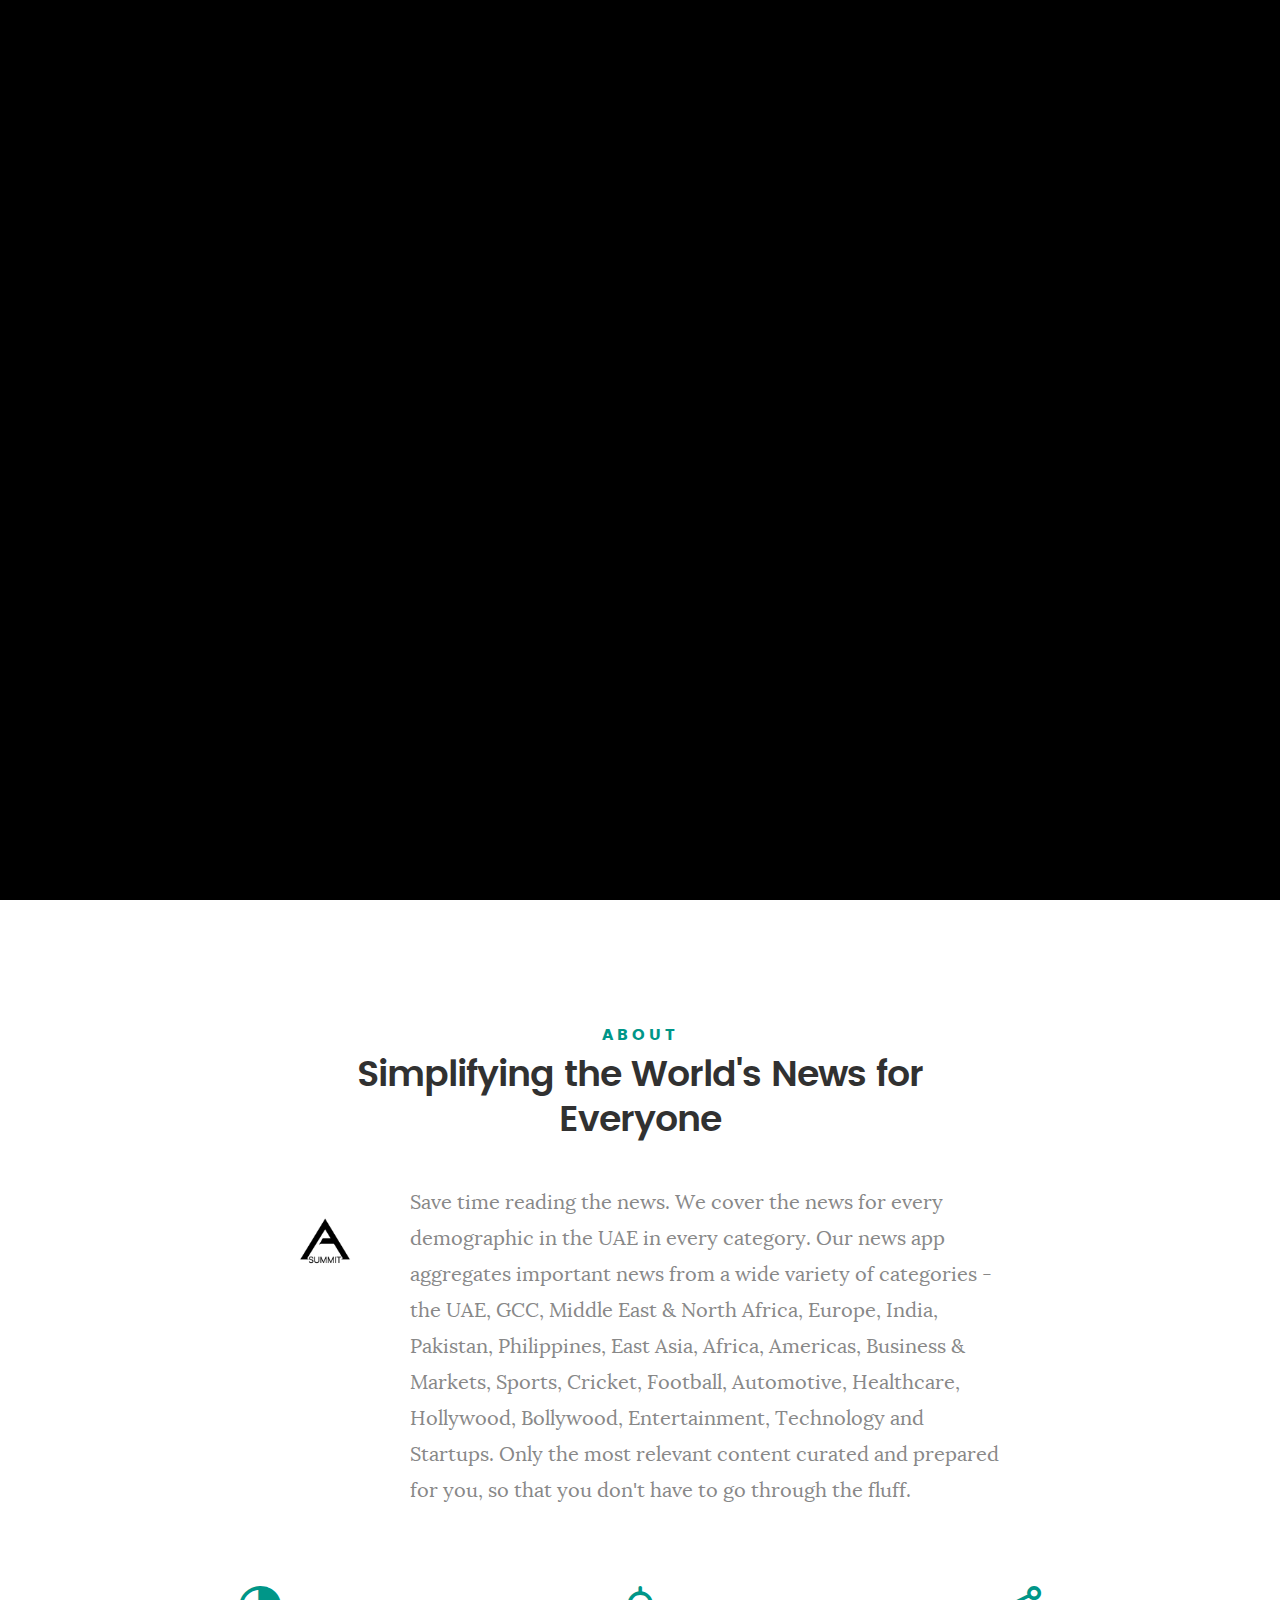
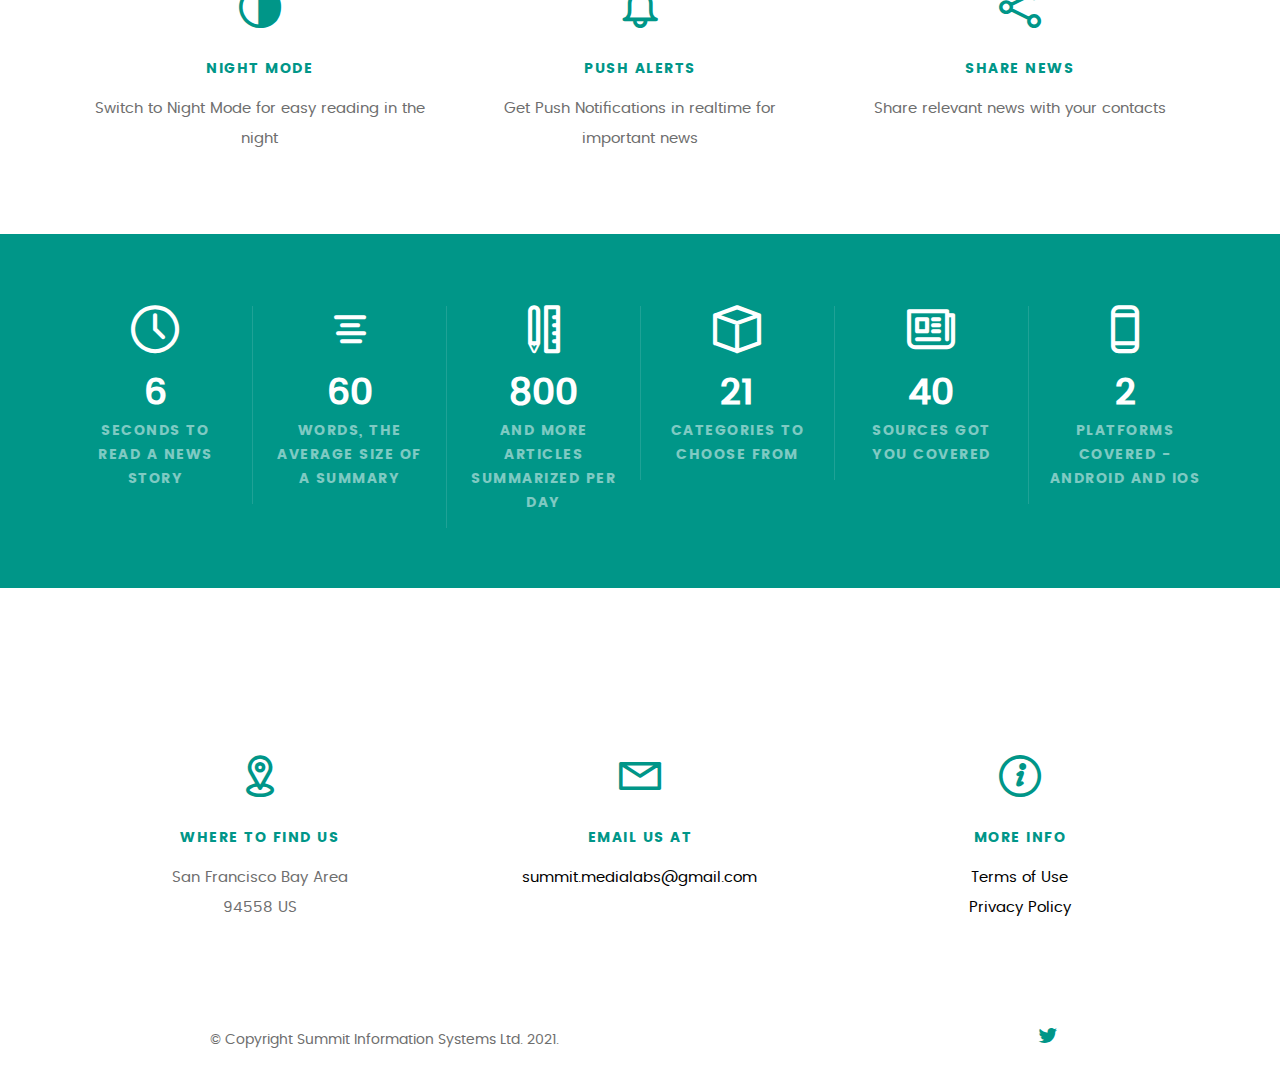
==== index.html @ 09900743 "Update index.html" ====
<!DOCTYPE html>
<!--[if IE 8 ]><html class="no-js oldie ie8" lang="en"> <![endif]-->
<!--[if IE 9 ]><html class="no-js oldie ie9" lang="en"> <![endif]-->
<!--[if (gte IE 9)|!(IE)]><!--><html class="no-js" lang="en"> <!--<![endif]-->
<head>

   <!--- basic page needs
   ================================================== -->
   <meta charset="utf-8">
	<title>Summit | A new way to read the news</title>
	<meta name="description" content="News App | Android and iOS">  
	<meta name="author" content="Summit">

   <!-- mobile specific metas
   ================================================== -->
	<meta name="viewport" content="width=device-width, initial-scale=1, maximum-scale=1">

 	<!-- CSS
   ================================================== -->
   <link rel="stylesheet" href="css/base.css">  
   <link rel="stylesheet" href="css/main.css">
   <link rel="stylesheet" href="css/vendor.css">     

   <!-- script
   ================================================== -->   
	<script src="js/modernizr.js"></script>
	<script src="js/pace.min.js"></script>

   <!-- favicons
	================================================== -->
	<link rel="apple-touch-icon" sizes="180x180" href="favicon_package_v0.16/apple-touch-icon.png">
	<link rel="icon" type="image/png" sizes="32x32" href="favicon_package_v0.16/favicon-32x32.png">
	<link rel="icon" type="image/png" sizes="16x16" href="favicon_package_v0.16/favicon-16x16.png">
	<link rel="manifest" href="favicon_package_v0.16/site.webmanifest">
	<link rel="mask-icon" href="favicon_package_v0.16/safari-pinned-tab.svg" color="#009688">
	<meta name="msapplication-TileColor" content="#ffffff">
	<meta name="theme-color" content="#ffffff">

	<link rel="shortcut icon" type="image/x-icon" href="favicon_package_v0.16/favicon.ico">
	<link rel="stylesheet" href="path/to/font-awesome/css/font-awesome.min.css">	
</head>

<body id="top">

	<!-- header 
   ================================================== -->
   <header>   	
   	<div class="row">

   		<div class="top-bar">
   			<a class="menu-toggle" href="#"><span>Menu</span></a>
		         <a href="index.html"></a>
		      </div>		      

		   	<nav id="main-nav-wrap">
				<ul class="main-navigation">
					<li class="current"><a class="smoothscroll"  href="#intro" title="">Home</a></li>
					<li><a class="smoothscroll"  href="#about" title="">About</a></li>
					<li><a class="smoothscroll"  href="#stats" title="">Stats</a></li>
					<li><a class="smoothscroll"  href="#contact" title="">Contact</a></li>
				</ul>
			</nav>
			
   		</div> <!-- /top-bar -->
   		
   	</div> <!-- /row --> 		
   </header> <!-- /header -->

	<!-- intro section
   ================================================== -->
   <section id="intro">   

   	<div class="intro-overlay"></div>	

   	<div class="intro-content">
   		<div class="row">

   			<div class="col-twelve">

	   			<h5>A NEW WAY TO READ THE NEWS</h5>
	   			<h1>SUMMIT</h1>

	   			<p class="intro-position">
	   				<span>RELEVANT</span>
					   <span>SUCCINT</span>
	   				<span>TRUSTWORTHY</span> 
	   			</p>
				
	<div class="row section-intro">
	   
   	<div class="row services-content">

   		<div id="owl-slider" class="owl-carousel services-list">

	      	<div class="service">	

	      		<span class="icon"><i class="icon-earth"></i></span>            

	            <div class="service-content">	

	            	 <h3>Relevant</h3>

		            <p class="desc">Relevant news articles chosen from 40+ global sources shown to you based on your preferences</p>
	         		
	         	</div> 	         	 

				</div> <!-- /service -->

			   <div class="service">

			   	<span class="icon"><i class="icon-align-center"></i></span>		            

	            <div class="service-content">

	            	<h3>Succint</h3>

		            <p class="desc">800+ articles summarized into 60 words and delivered to you in realtime</p> 

				   </div>

			   </div> <!-- /service -->
			   <div class="service">	

					<span class="icon"><i class="icon-badge"></i></span>                          

	            <div class="service-content">	

	            	<h3>Trustworthy</h3>  

		            <p class="desc">All articles fact-checked for accuracy and content integrity</p>

	            </div>	 
				</div> <!-- /service -->

	      </div> <!-- /services-list -->
   		
   	</div> <!-- /services-content -->
		
		<a class="button stroke smoothscroll" href="#about" title="">learn more</a>

	   	</div>  
   		
   </div>   		 		
   	</div> <!-- /intro-content --> 
	   
   	</div> <!-- /section-intro -->
	   
   </section> <!-- /intro -->
	
   <!-- about section
   ================================================== -->
<section id="about">  

   	<div class="row section-intro">
   		<div class="col-twelve">

   			<h5>About</h5>
   			<h1>Simplifying the World's News for Everyone</h1>

   			<div class="intro-info">
<!-- INSERT PROFILE PICTURE HERE -->
   				<img src="images/applogo.png" alt="Profile Picture">
<!-- INSERT ABOUT DESCRIPTION HERE -->
   				<p class="lead"> Save time reading the news. We cover the news for every demographic in the UAE in every category. Our news app aggregates important news from a wide variety of categories - the UAE, GCC, Middle East & North Africa, Europe, India, Pakistan, Philippines, East Asia, Africa, Americas, Business & Markets, Sports, Cricket, Football, Automotive, Healthcare, Hollywood, Bollywood, Entertainment, Technology and Startups.
				 Only the most relevant content curated and prepared for you, so that you don't have to go through the fluff.
				</p>
   			</div>
   		</div>
   	</div> <!-- /section-intro -->

<!--    	<div class="row button-section">
   		<div class="col-twelve">
   			<a href="#contact" title="Contact Us" class="button stroke smoothscroll">CONTACT US</a>
   			<a href="mailto:summit.medialabs@gmail.com" title="Contact Us" class="button stroke smoothscroll">REACH OUT</a>
   		</div>   		
   	</div> -->
	
	 <div class="row contact-info">
   		
		 <div class="col-four tab-full">
   			<div class="icon">
   				<i class="icon-contrast"></i>
   			</div>
   			<h5>NIGHT MODE</h5>
			<p>Switch to Night Mode for easy reading in the night</p>
   		</div>

   		<div class="col-four tab-full">
   			<div class="icon">
   				<i class="icon-bell"></i>
   			</div>
   			<h5>PUSH ALERTS</h5>
			<p>Get Push Notifications in realtime for important news</p>
   		</div>
	      	<div class="col-four tab-full">
   			<div class="icon">
   				<i class="icon-share"></i>
   			</div>
			
			<h5>SHARE NEWS</h5>
			<p>Share relevant news with your contacts</p>
			
   		</div>
   		
   	</div> <!-- /features-info -->

 </section>

	<!-- stats Section
   ================================================== -->
	<section id="stats" class="count-up">

		<div class="row">
			<div class="col-twelve">

				<div class="block-1-6 block-s-1-3 block-tab-1-2 block-mob-full stats-list">
					
					<div class="bgrid stat">

						<div class="icon-part">
							<i class="icon-clock"></i>
						</div>

						<h3 class="stat-count">
							6
						</h3>

						<h5 class="stat-title">
							Seconds to read a news story
						</h5>

					</div> <!-- /stat -->
					
					<div class="bgrid stat">

						<div class="icon-part">
							<i class="icon-align-center"></i>
						</div>

						<h3 class="stat-count">
							60
						</h3>

						<h5 class="stat-title">
							Words, the average size of a summary
						</h5>

					</div> <!-- /stat -->	

					<div class="bgrid stat">

						<div class="icon-part">
							<i class="icon-pencil-ruler"></i>
						</div>

						<h3 class="stat-count">
							800
						</h3>

						<h5 class="stat-title">
							And more articles summarized per day
						</h5>

					</div> <!-- /stat -->					

					<div class="bgrid stat">

						<div class="icon-part">
							<i class="icon-cube"></i>
						</div>

						<h3 class="stat-count">
							21
						</h3>

						<h5 class="stat-title">
							Categories to choose from
						</h5>

					</div> <!-- /stat -->								

					<div class="bgrid stat">

						<div class="icon-part">
							<i class="icon-newspaper"></i>
						</div>

						<h3 class="stat-count">
							40
						</h3>

						<h5 class="stat-title">
							Sources got you covered
						</h5>

					</div> <!-- /stat -->
					<div class="bgrid stat">

						<div class="icon-part">
							<i class="icon-mobile"></i>
						</div>

						<h3 class="stat-count">
							2
						</h3>

						<h5 class="stat-title">
							Platforms covered - Android and iOS
						</h5>

					</div> <!-- /stat -->

				</div> <!-- /stats-list -->

			</div> <!-- /twelve -->
		</div> <!-- /row -->

	</section> <!-- /stats -->
	
   <!-- contact
   ================================================== -->
   <section id="contact">	
   		
<!-- 	 <div class="services-overlay"></div>	-->
   	<div class="row contact-info">

   		<div class="col-four tab-full">

   			<div class="icon">
   				<i class="icon-pin"></i>
   			</div>

   			<h5>Where to find us</h5>

   			<p>San Francisco Bay Area<br>94558 US</p>

   		</div>

   		<div class="col-four tab-full">
			<a href="mailto: summit.medialabs+contact@gmail.com">
   			<div class="icon">
   				<i class="icon-mail"></i>
   			</div>
   			<h5>Email Us At</h5>
			<p>summit.medialabs@gmail.com</a> </p>
   		</div>
	      	<div class="col-four tab-full">
   			<div class="icon">
   				<i class="icon-info"></i>
   			</div>
			
			<h5>More Info</h5>
			
<!-- 				<li class="list-inline-item"><a href="terms.html">Terms of Use</a></li> -->
<!-- 				<li class="list-inline-item"><a href="privacy.html">Privacy Policy</a></li> -->
			<p>
			<a href="terms.html">Terms of Use</a><br>
 			<a href="privacy.html">Privacy Policy</a>
			</p>
			
   		</div>

<!--    		<div class="col-four tab-full">
   			<div class="icon">
   				<i class="icon-phone"></i>
   			</div>
   			<h5>Call Me At</h5>
   			<p>Phone: (XXX) XXX-XXXX<br>
			   </p>

   		</div> -->
   		
   	</div> <!-- /contact-info -->
		
	</section> <!-- /contact -->


   <!-- footer
   ================================================== -->

   <footer>
		<div class="row">

			<div class="col-six tab-full pull-right social">
				<ul class="footer-social">        
				 <li><a href="https://twitter.com/Summit_ME"><i class="fa fa-twitter"></i></a></li>
			  	</ul>  
		 	</div>

		 <div class="col-six tab-full">
			 <div class="copyright">
				   <span>© Copyright Summit Information Systems Ltd. 2021.</span> 
				   <span><a href="http://www.styleshout.com/"></a></span>	         	
			</div>		                  
		</div>

		<div id="go-top">
				<a class="smoothscroll" title="Back to Top" href="#top"><i class="fa fa-long-arrow-up"></i></a>
		</div>

		 </div> <!-- /row -->     	
  </footer>  

  <div id="preloader"> 
	   <div id="loader"></div>
  </div> 

  <!-- Java Script
  ================================================== --> 
  <script src="js/jquery-2.1.3.min.js"></script>
  <script src="js/plugins.js"></script>
  <script src="js/main.js"></script>

</body>

</html>
---- css/base.css ----
/**
 * =================================================================== 
 *
 *  Kards v1.0 Base Stylesheet
 *  url: styleshout.com
 *  03-01-2016
 *  ------------------------------------------------------------------
 *  TOC:
 *  01. reset
 *  02. basic/base setup styles
 *  03. grid
 *  04. MISC
 *
 * =================================================================== 
 */

/** 
 * ===================================================================
 * 01. reset - normalize.css v3.0.2 | MIT License | git.io/normalize
 *
 * ------------------------------------------------------------------- 
 */
html {
	font-family: sans-serif;
	-ms-text-size-adjust: 100%;
	-webkit-text-size-adjust: 100%;
}

body {
	margin: 0;
}

article,
aside,
details,
figcaption,
figure,
footer,
header,
hgroup,
main,
menu,
nav,
section,
summary {
	display: block;
}

audio,
canvas,
progress,
video {
	display: inline-block;
	vertical-align: baseline;
}

audio:not([controls]) {
	display: none;
	height: 0;
}

[hidden],
template {
	display: none;
}

a {
	background: transparent;
}

a:active,
a:hover {
	outline: 0;
}

abbr[title] {
	border-bottom: 1px dotted;
}

b,
strong {
	font-weight: bold;
}

dfn {
	font-style: italic;
}

h1 {
	font-size: 2em;
	margin: 0.67em 0;
}

mark {
	background: #ff0;
	color: #000;
}

small {
	font-size: 80%;
}

sub,
sup {
	font-size: 75%;
	line-height: 0;
	position: relative;
	vertical-align: baseline;
}

sup {
	top: -0.5em;
}

sub {
	bottom: -0.25em;
}

img {
	border: 0;
}

svg:not(:root) {
	overflow: hidden;
}

figure {
	margin: 1em 40px;
}

hr {
	-moz-box-sizing: content-box;
	box-sizing: content-box;
	height: 0;
}

pre {
	overflow: auto;
}

code,
kbd,
pre,
samp {
	font-family: monospace, monospace;
	font-size: 1em;
}

button,
input,
optgroup,
select,
textarea {
	color: inherit;
	font: inherit;
	margin: 0;
}

button {
	overflow: visible;
}

button,
select {
	text-transform: none;
}

button,
html input[type="button"],
input[type="reset"],
input[type="submit"] {
	-webkit-appearance: button;
	cursor: pointer;
}

button[disabled],
html input[disabled] {
	cursor: default;
}

button::-moz-focus-inner,
input::-moz-focus-inner {
	border: 0;
	padding: 0;
}

input {
	line-height: normal;
}

input[type="checkbox"],
input[type="radio"] {
	box-sizing: border-box;
	padding: 0;
}

input[type="number"]::-webkit-inner-spin-button,
input[type="number"]::-webkit-outer-spin-button {
	height: auto;
}

input[type="search"] {
	-webkit-appearance: textfield;
	-moz-box-sizing: content-box;
	-webkit-box-sizing: content-box;
	box-sizing: content-box;
}

input[type="search"]::-webkit-search-cancel-button,
input[type="search"]::-webkit-search-decoration {
	-webkit-appearance: none;
}

fieldset {
	border: 1px solid #c0c0c0;
	margin: 0 2px;
	padding: 0.35em 0.625em 0.75em;
}

legend {
	border: 0;
	padding: 0;
}

textarea {
	overflow: auto;
}

optgroup {
	font-weight: bold;
}

table {
	border-collapse: collapse;
	border-spacing: 0;
}

td,
th {
	padding: 0;
}

/** 
 * ===================================================================
 * 02. basic/base setup styles - (_basic.scss)
 *
 * ------------------------------------------------------------------- 
 */
html {
	font-size: 62.5%;
	box-sizing: border-box;
}

*,
*::before,
*::after {
	box-sizing: inherit;
}

body {
	font-weight: normal;
	line-height: 1;
	text-rendering: optimizeLegibility;
	word-wrap: break-word;
	-webkit-overflow-scrolling: touch;
	-webkit-text-size-adjust: none;
}

body,
input,
button {
	-moz-osx-font-smoothing: grayscale;
	-webkit-font-smoothing: antialiased;
}

/**
 * Media - (_basic.scss)
 * ------------------------------------------------------------------- 
 */
img,
video {
	max-width: 100%;
	height: auto;
}

/**
 * Typography resets - (_basic.scss)
 * ------------------------------------------------------------------- 
 */
div,
dl,
dt,
dd,
ul,
ol,
li,
h1,
h2,
h3,
h4,
h5,
h6,
pre,
form,
p,
blockquote,
th,
td {
	margin: 0;
	padding: 0;
}

h1,
h2,
h3,
h4,
h5,
h6 {
	-webkit-font-variant-ligatures: common-ligatures;
	-moz-font-variant-ligatures: common-ligatures;
	font-variant-ligatures: common-ligatures;
	text-rendering: optimizeLegibility;
}

em,
i {
	font-style: italic;
	line-height: inherit;
}

strong,
b {
	font-weight: bold;
	line-height: inherit;
}

small {
	font-size: 60%;
	line-height: inherit;
}

ol,
ul {
	list-style: none;
}

li {
	display: block;
}

/**
 * links - (_basic.scss)
 * ------------------------------------------------------------------- 
 */
a {
	text-decoration: none;
	line-height: inherit;
}

a img {
	border: none;
}

/**
 * inputs - (_basic.scss)
 * ------------------------------------------------------------------- 
 */
fieldset {
	margin: 0;
	padding: 0;
}

input[type="email"],
input[type="number"],
input[type="search"],
input[type="text"],
input[type="tel"],
input[type="url"],
input[type="password"],
textarea {
	-webkit-appearance: none;
	-moz-appearance: none;
	-ms-appearance: none;
	-o-appearance: none;
	appearance: none;
}

/** 
 * ===================================================================
 * 03. grid - (_grid.scss)
 *
 * ------------------------------------------------------------------- 
 */
.row {
	width: 94%;
	max-width: 1140px;
	margin: 0 auto;
}

.row:before,
.row:after {
	content: "";
	display: table;
}

.row:after {
	clear: both;
}

.row .row {
	width: auto;
	max-width: none;
	margin-left: -20px;
	margin-right: -20px;
}

[class*="col-"],
.bgrid {
	float: left;
}

[class*="col-"] + [class*="col-"].end {
	float: right;
}

[class*="col-"] {
	padding: 0 20px;
}

.col-one {
	width: 8.33333%;
}

.col-two,
.col-1-6 {
	width: 16.66667%;
}

.col-three,
.col-1-4 {
	width: 25%;
}

.col-four,
.col-1-3 {
	width: 33.33333%;
}

.col-five {
	width: 41.66667%;
}

.col-six,
.col-1-2 {
	width: 50%;
}

.col-seven {
	width: 58.33333%;
}

.col-eight,
.col-2-3 {
	width: 66.66667%;
}

.col-nine,
.col-3-4 {
	width: 75%;
}

.col-ten,
.col-5-6 {
	width: 83.33333%;
}

.col-eleven {
	width: 91.66667%;
}

.col-twelve,
.col-full {
	width: 100%;
}

/**
 * small screens - (_grid.scss)
 * --------------------------------------------------------------- 
 */
@media screen and (max-width:1024px) {
	.row .row {
		margin-left: -18px;
		margin-right: -18px;
	}

	[class*="col-"] {
		padding: 0 18px;
	}

}

/**
 * tablets - (_grid.scss)
 * --------------------------------------------------------------- 
 */
@media screen and (max-width:768px) {
	.row {
		width: auto;
		padding-left: 30px;
		padding-right: 30px;
	}

	.row .row {
		padding-left: 0;
		padding-right: 0;
		margin-left: -15px;
		margin-right: -15px;
	}

	[class*="col-"] {
		padding: 0 15px;
	}

	.tab-1-4 {
		width: 25%;
	}

	.tab-1-3 {
		width: 33.33333%;
	}

	.tab-1-2 {
		width: 50%;
	}

	.tab-2-3 {
		width: 66.66667%;
	}

	.tab-3-4 {
		width: 75%;
	}

	.tab-full {
		width: 100%;
	}

}

/**
 * large mobile devices - (_grid.scss)
 * --------------------------------------------------------------- 
 */
@media screen and (max-width:600px) {
	.row {
		padding-left: 25px;
		padding-right: 25px;
	}

	.row .row {
		margin-left: -10px;
		margin-right: -10px;
	}

	[class*="col-"] {
		padding: 0 10px;
	}

	.mob-1-4 {
		width: 25%;
	}

	.mob-1-2 {
		width: 50%;
	}

	.mob-3-4 {
		width: 75%;
	}

	.mob-full {
		width: 100%;
	}

}

/**
 * small mobile devices - (_grid.scss)
 * --------------------------------------------------------------- 
 */
@media screen and (max-width:400px) {
	.row .row {
		padding-left: 0;
		padding-right: 0;
		margin-left: 0;
		margin-right: 0;
	}

	[class*="col-"] {
		width: 100% !important;
		float: none !important;
		clear: both !important;
		margin-left: 0;
		margin-right: 0;
		padding: 0;
	}

	[class*="col-"] + [class*="col-"].end {
		float: none;
	}

}

/** 
 * ===================================================================
 * block grids - (_grid.scss)
 *
 * ------------------------------------------------------------------- 
 */
[class*="block-"]:before,
[class*="block-"]:after {
	content: "";
	display: table;
}

[class*="block-"]:after {
	clear: both;
}

.block-1-6 .bgrid {
	width: 16.66667%;
}

.block-1-4 .bgrid {
	width: 25%;
}

.block-1-3 .bgrid {
	width: 33.33333%;
}

.block-1-2 .bgrid {
	width: 50%;
}

/**
 * Clearing for block grid columns. Allow columns with 
 * different heights to align properly.
 */
.block-1-6 .bgrid:nth-child(6n+1),
.block-1-4 .bgrid:nth-child(4n+1),
.block-1-3 .bgrid:nth-child(3n+1),
.block-1-2 .bgrid:nth-child(2n+1) {
	clear: both;
}

/**
 * small screens - (_grid.scss)
 * --------------------------------------------------------------- 
 */
@media screen and (max-width:1024px) {
	.block-s-1-6 .bgrid {
		width: 16.66667%;
	}

	.block-s-1-4 .bgrid {
		width: 25%;
	}

	.block-s-1-3 .bgrid {
		width: 33.33333%;
	}

	.block-s-1-2 .bgrid {
		width: 50%;
	}

	.block-s-full .bgrid {
		width: 100%;
		clear: both;
	}

	[class*="block-s-"] .bgrid:nth-child(n) {
		clear: none;
	}

	.block-s-1-6 .bgrid:nth-child(6n+1),
	.block-s-1-4 .bgrid:nth-child(4n+1),
	.block-s-1-3 .bgrid:nth-child(3n+1),
	.block-s-1-2 .bgrid:nth-child(2n+1) {
		clear: both;
	}

}

/**
 * tablets - (_grid.scss)
 * --------------------------------------------------------------- 
 */
@media screen and (max-width:768px) {
	.block-tab-1-6 .bgrid {
		width: 16.66667%;
	}

	.block-tab-1-4 .bgrid {
		width: 25%;
	}

	.block-tab-1-3 .bgrid {
		width: 33.33333%;
	}

	.block-tab-1-2 .bgrid {
		width: 50%;
	}

	.block-tab-full .bgrid {
		width: 100%;
		clear: both;
	}

	[class*="block-tab-"] .bgrid:nth-child(n) {
		clear: none;
	}

	.block-tab-1-6 .bgrid:nth-child(6n+1),
	.block-tab-1-4 .bgrid:nth-child(4n+1),
	.block-tab-1-3 .bgrid:nth-child(3n+1),
	.block-tab-1-2 .bgrid:nth-child(2n+1) {
		clear: both;
	}

}

/**
 * large mobile devices - (_grid.scss)
 * --------------------------------------------------------------- 
 */
@media screen and (max-width:600px) {
	.block-mob-1-6 .bgrid {
		width: 16.66667%;
	}

	.block-mob-1-4 .bgrid {
		width: 25%;
	}

	.block-mob-1-3 .bgrid {
		width: 33.33333%;
	}

	.block-mob-1-2 .bgrid {
		width: 50%;
	}

	.block-mob-full .bgrid {
		width: 100%;
		clear: both;
	}

	[class*="block-mob-"] .bgrid:nth-child(n) {
		clear: none;
	}

	.block-mob-1-6 .bgrid:nth-child(6n+1),
	.block-mob-1-4 .bgrid:nth-child(4n+1),
	.block-mob-1-3 .bgrid:nth-child(3n+1),
	.block-mob-1-2 .bgrid:nth-child(2n+1) {
		clear: both;
	}

}

/**
 * stack on small mobile devices - (_grid.scss)
 * --------------------------------------------------------------- 
 */
@media screen and (max-width:400px) {
	.stack .bgrid {
		width: 100% !important;
		float: none !important;
		clear: both !important;
		margin-left: 0;
		margin-right: 0;
	}

}

/** 
 * ===================================================================
 * 04. MISC  - (_grid.scss)
 *
 * ------------------------------------------------------------------- 
 */

/**
 * Clearing - (http://nicolasgallagher.com/micro-clearfix-hack/
 */
.group:before,
.group:after {
	content: "";
	display: table;
}

.group:after {
	clear: both;
}

/**
 * Misc Helper Styles 
 */
.hide {
	display: none;
}

.invisible {
	visibility: hidden;
}

.antialiased {
	-webkit-font-smoothing: antialiased;
	-moz-osx-font-smoothing: grayscale;
}

.remove-bottom {
	margin-bottom: 0;
}

.half-bottom {
	margin-bottom: 1.5rem !important;
}

.add-bottom {
	margin-bottom: 3rem !important;
}

.no-border {
	border: none;
}

.full-width {
	width: 100%;
}

.text-center {
	text-align: center;
}

.text-left {
	text-align: left;
}

.text-right {
	text-align: right;
}

.pull-left {
	float: left;
}

.pull-right {
	float: right;
}

.align-center {
	margin-left: auto;
	margin-right: auto;
	text-align: center;
}

/*# sourceMappingURL=base.css.map */
---- css/main.css ----
/**
 * =================================================================== 
 *
 *  Kards v1.0 Main Stylesheet
 *  url: styleshout.com
 *  03-01-2016
 *  ------------------------------------------------------------------
 *  TOC:
 *  01. webfonts and iconfonts
 *  02. base style overrides
 *  03. typography & general theme styles
 *  04. preloader
 *  05. forms
 *  06. buttons 
 *  07. other components
 *  08. common styles
 *  09. header styles
 *  10. intro
 *  11. about
 *  12. resume
 *  13. portfolio
 *  14. call-to-action section
 *  15. services
 *  16. stats
 *  17. contact
 *  18. footer
 *
 * =================================================================== 
 */


/** 
 * ===================================================================
 * 01. webfonts and iconfonts - (_document-setup.scss)
 *
 * ------------------------------------------------------------------- 
 */
@import url("fonts.css");
@import url("font-awesome/css/font-awesome.min.css");
@import url("micons/micons.css");


/** 
 * ===================================================================
 * 02. base style overrides - (_document-setup.scss)
 *
 * ------------------------------------------------------------------- 
 */
html {
	font-size: 10px;
}

@media only screen and (max-width:1024px) {
	html {
		font-size: 9.411764705882353px;
	}
}
@media only screen and (max-width:768px) {
	html {
		font-size: 10px;
	}
}
@media only screen and (max-width:400px) {
	html {
		font-size: 9.411764705882353px;
	}
}

html, body {
	height: 100%;
}
body {
	background: #FFFFFF;
	font-family: "lora-regular", serif;
	font-size: 1.7rem;
	line-height: 3rem;
	color: #6e6e6e;
}

/**
 * links - (_document-setup.scss)
 * -------------------------------------------------------------------
 */
a, a:visited {
	color: #000000;
	-moz-transition: all 0.3s ease-in-out;
	-o-transition: all 0.3s ease-in-out;
	-webkit-transition: all 0.3s ease-in-out;
	-ms-transition: all 0.3s ease-in-out;
	transition: all 0.3s ease-in-out;
}
a:hover, a:focus, a:active {
	color: #009688;
	outline: 0;
}

/** 
 * ===================================================================
 * 03. typography & general theme styles - (_document-setup.scss)
 *
 * ------------------------------------------------------------------- 
 */
h1, h2, h3, h4, h5, h6, .h01, .h02, .h03, .h04, .h05, .h06 {
	font-family: "poppins-semibold", sans-serif;
	color: #313131;
	font-style: normal;
	text-rendering: optimizeLegibility;
	margin-bottom: 2.1rem;
}
h3, .h03, h4, .h04 {
	margin-bottom: 1.8rem;
}
h5, .h05, h6, .h06 {
	font-family: "poppins-bold";
	margin-bottom: 1.2rem;
}
h1, .h01 {
	font-size: 3.1rem;
	line-height: 1.355;
	letter-spacing: -.1rem;
}
@media only screen and (max-width:600px) {
	h1, .h01 {
		font-size: 2.6rem;
		letter-spacing: -.07rem;
	}
}
h2, .h02 {
	font-size: 2.4rem;
	line-height: 1.25;
}
h3, .h03 {
	font-size: 2rem;
	line-height: 1.5;
}
h4, .h04 {
	font-size: 1.7rem;
	line-height: 1.765;
}
h5, .h05 {
	font-size: 1.4rem;
	line-height: 1.714;
	text-transform: uppercase;
	letter-spacing: .15rem;
}
h6, .h06 {
	font-size: 1.3rem;
	line-height: 1.846;
	text-transform: uppercase;
	letter-spacing: .15rem;
}
p img {
	margin: 0;
}
p.lead {
	font-family: "lora-regular", serif;
	font-size: 2rem;
	line-height: 1.8;
	color: #888888;
}
@media only screen and (max-width:768px) {
	p.lead {
		font-size: 1.7rem;
	}
}
em, i, strong, b {
	font-size: 1.7rem;
	line-height: 3rem;
	font-style: normal;
	font-weight: normal;
}
em, i {
	font-family: "lora-italic", serif;
}
strong, b {
	font-family: "lora-bold", serif;
}
small {
	font-size: 1.2rem;
	line-height: inherit;
}
blockquote {
	margin: 3rem 0;
	padding-left: 4rem;
	position: relative;
}
blockquote:before {
	content: "\201C";
	font-size: 8rem;
	line-height: 0px;
	margin: 0;
	color: #313131;
	font-family: arial, sans-serif;
	position: absolute;
	top: 3rem;
	left: 0;
}
blockquote p {
	font-family: georgia, serif;
	font-style: italic;
	padding: 0;
	font-size: 1.9rem;
	line-height: 1.737;
}
blockquote cite {
	display: block;
	font-size: 1.3rem;
	font-style: normal;
	line-height: 1.616;
}
blockquote cite:before {
	content: "\2014 \0020";
}
blockquote cite a, blockquote cite a:visited {
	color: #888888;
	border: none;
}
abbr {
	font-family: "poppins-bold", serif;
	font-variant: small-caps;
	text-transform: lowercase;
	letter-spacing: .05rem;
	color: #888888;
}
var, kbd, samp, code, pre {
	font-family: Consolas, "Andale Mono", Courier, "Courier New", monospace;
}
pre {
	padding: 2.4rem 3rem 3rem;
	background: #F1F1F1;
}
code {
	font-size: 1.4rem;
	margin: 0 .2rem;
	padding: .3rem .6rem;
	white-space: nowrap;
	background: #F1F1F1;
	border: 1px solid #E1E1E1;
	border-radius: 3px;
}
pre > code {
	display: block;
	white-space: pre;
	line-height: 2;
	padding: 0;
	margin: 0;
}
pre.prettyprint > code {
	border: none;
}
del {
	text-decoration: line-through;
}
abbr[title], dfn[title] {
	border-bottom: 1px dotted;
	cursor: help;
}
mark {
	background: #FFF49B;
	color: #000;
}
hr {
	border: solid #d2d2d2;
	border-width: 1px 0 0;
	clear: both;
	margin: 2.4rem 0 1.5rem;
	height: 0;
}

/**
 * Lists - (_document-setup.scss)  
 * -------------------------------------------------------------------
 */
ol {
	list-style: decimal;
}
ul {
	list-style: disc;
}
li {
	display: list-item;
}
ol, ul {
	margin-left: 1.7rem;
}
ul li {
	padding-left: .4rem;
}
ul ul, ul ol, ol ol, ol ul {
	margin: .6rem 0 .6rem 1.7rem;
}
ul.disc li {
	display: list-item;
	list-style: none;
	padding: 0 0 0 .8rem;
	position: relative;
}
ul.disc li::before {
	content: "";
	display: inline-block;
	width: 8px;
	height: 8px;
	border-radius: 50%;
	background: #009688;
	position: absolute;
	left: -17px;
	top: 11px;
	vertical-align: middle;
}
dt {
	margin: 0;
	color: #009688;
}
dd {
	margin: 0 0 0 2rem;
}

/**
 * tables - (_document-setup.scss)  
 * -------------------------------------------------------------------
 */
table {
	border-width: 0;
	width: 100%;
	max-width: 100%;
	font-family: "lora-regular", sans-serif;
}
th, td {
	padding: 1.5rem 3rem;
	text-align: left;
	border-bottom: 1px solid #E8E8E8;
}
th {
	color: #313131;
	font-family: "poppins-bold", sans-serif;
}
td {
	line-height: 1.5;
}
th:first-child, td:first-child {
	padding-left: 0;
}
th:last-child, td:last-child {
	padding-right: 0;
}
.table-responsive {
	overflow-x: auto;
	-webkit-overflow-scrolling: touch;
}

/**
 * Spacing - (_document-setup.scss)  
 * -------------------------------------------------------------------
 */
button, .button {
	margin-bottom: 1.2;
}
fieldset {
	margin-bottom: 1.5rem;
}
input,
textarea,
select,
pre,
blockquote,
figure,
table,
p,
ul,
ol,
dl,
form,
.fluid-video-wrapper,
.ss-custom-select {
	margin-bottom: 3rem;
}

/**
 * floated image - (_document-setup.scss)  
 * -------------------------------------------------------------------
 */
img.pull-right {
	margin: .9rem 0 0 2.4rem;
}
img.pull-left {
	margin: .9rem 2.4rem 0 0;
}

/**
 * block grid paddings - (_document-setup.scss) 
 * -------------------------------------------------------------------
 */
.bgrid {
	padding: 0 20px;
}
@media only screen and (max-width:1024px) {
	.bgrid {
		padding: 0 18px;
	}
}
@media only screen and (max-width:768px) {
	.bgrid {
		padding: 0 15px;
	}
}
@media only screen and (max-width:600px) {
	.bgrid {
		padding: 0 10px;
	}
}
@media only screen and (max-width:400px) {
	.bgrid {
		padding: 0;
	}
}

/**
 * pace.js styles - minimal  - (_document-setup.scss)
 * -------------------------------------------------------------------
 */
.pace {
	-webkit-pointer-events: none;
	pointer-events: none;
	-webkit-user-select: none;
	-moz-user-select: none;
	user-select: none;
}
.pace-inactive {
	display: none;
}
.pace .pace-progress {
	background: #009688;
	position: fixed;
	z-index: 900;
	top: 0;
	right: 100%;
	width: 100%;
	height: 6px;
}

/** 
 * ===================================================================
 * 04. preloader - (_preloader-1.scss)
 *
 * ------------------------------------------------------------------- 
 */
#preloader {
	position: fixed;
	top: 0;
	left: 0;
	right: 0;
	bottom: 0;
	background: #000000;
	z-index: 800;
	height: 100%;
	width: 100%;
}
.no-js #preloader, .oldie #preloader {
	display: none;
}
#loader {
	position: absolute;
	left: 50%;
	top: 50%;
	width: 60px;
	height: 60px;
	margin: -30px 0 0 -30px;
	padding: 0;
}
#loader:before {
	content: "";
	border-top: 11px solid rgba(255, 255, 255, 0.1);
	border-right: 11px solid rgba(255, 255, 255, 0.1);
	border-bottom: 11px solid rgba(255, 255, 255, 0.1);
	border-left: 11px solid #009688;
	-webkit-animation: load 1.1s infinite linear;
	animation: load 1.1s infinite linear;
	display: block;
	border-radius: 50%;
	width: 60px;
	height: 60px;
}
@-webkit-keyframes load {
	0% {
		-webkit-transform: rotate(0deg);
		transform: rotate(0deg);
	}
	100% {
		-webkit-transform: rotate(360deg);
		transform: rotate(360deg);
	}
}
@keyframes load {
	0% {
		-webkit-transform: rotate(0deg);
		transform: rotate(0deg);
	}
	100% {
		-webkit-transform: rotate(360deg);
		transform: rotate(360deg);
	}
}

/** 
 * ===================================================================
 * 05. forms - (_forms.scss)
 *
 * ------------------------------------------------------------------- 
 */
fieldset {
	border: none;
}
input[type="email"],
input[type="number"],
input[type="search"],
input[type="text"],
input[type="tel"],
input[type="url"],
input[type="password"],
textarea,
select {
	display: block;
	height: 6rem;
	padding: 1.5rem 0;
	border: 0;
	outline: none;
	vertical-align: middle;
	color: #313131;
	font-family: "poppins-regular", sans-serif;
	font-size: 1.5rem;
	line-height: 3rem;
	max-width: 100%;
	background: transparent;
	border-bottom: 1px solid rgba(0, 0, 0, 0.3);
	-moz-transition: all 0.3s ease-in-out;
	-o-transition: all 0.3s ease-in-out;
	-webkit-transition: all 0.3s ease-in-out;
	-ms-transition: all 0.3s ease-in-out;
	transition: all 0.3s ease-in-out;
}
.ss-custom-select {
	position: relative;
	padding: 0;
}
.ss-custom-select select {
	-webkit-appearance: none;
	-moz-appearance: none;
	-ms-appearance: none;
	-o-appearance: none;
	appearance: none;
	text-indent: 0.01px;
	text-overflow: '';
	margin: 0;
	line-height: 3rem;
	vertical-align: middle;
}
.ss-custom-select select option {
	padding-left: 2rem;
	padding-right: 2rem;
}
.ss-custom-select select::-ms-expand {
	display: none;
}
.ss-custom-select::after {
	content: '\f0d7';
	font-family: 'FontAwesome';
	position: absolute;
	top: 50%;
	right: 1.5rem;
	margin-top: -10px;
	bottom: auto;
	width: 20px;
	height: 20px;
	line-height: 20px;
	font-size: 18px;
	text-align: center;
	pointer-events: none;
	color: #252525;
}

/* IE9 and below */
.oldie .ss-custom-select::after {
	display: none;
}
textarea {
	min-height: 25rem;
}
input[type="email"]:focus,
input[type="number"]:focus,
input[type="search"]:focus,
input[type="text"]:focus,
input[type="tel"]:focus,
input[type="url"]:focus,
input[type="password"]:focus,
textarea:focus,
select:focus {
	color: #009688;
	border-bottom: 1px solid #009688;
}
label, legend {
	font-family: "poppins-bold", sans-serif;
	font-size: 1.4rem;
	margin-bottom: .6rem;
	color: #3b3b3b;
	display: block;
}
input[type="checkbox"], input[type="radio"] {
	display: inline;
}
label > .label-text {
	display: inline-block;
	margin-left: 1rem;
	font-family: "poppins-regular", sans-serif;
	line-height: inherit;
}
label > input[type="checkbox"], label > input[type="radio"] {
	margin: 0;
	position: relative;
	top: .15rem;
}

/**
 * Style Placeholder Text  
 * -
 */
::-webkit-input-placeholder {
	color: #a1a1a1;
}
:-moz-placeholder {
	color: #a1a1a1;  /* Firefox 18- */
}
::-moz-placeholder {
	color: #a1a1a1;  /* Firefox 19+ */
}
:-ms-input-placeholder {
	color: #a1a1a1;
}
.placeholder {
	color: #a1a1a1 !important;
}

/** 
 * ===================================================================
 * 06. buttons - (_button-essentials.scss)
 *
 * ------------------------------------------------------------------- 
 */
.button,
a.button,
button,
input[type="submit"],
input[type="reset"],
input[type="button"] {
	display: inline-block;
	font-family: "poppins-bold", sans-serif;
	font-size: 1.4rem;
	text-transform: uppercase;
	letter-spacing: .3rem;
	height: 5.4rem;
	line-height: 5.4rem;
	padding: 0 3rem;
	margin: 0 .3rem 1.2rem 0;
	background: #d8d8d8;
	color: #313131;
	text-decoration: none;
	cursor: pointer;
	text-align: center;
	white-space: nowrap;
	border: none;
	-moz-transition: all 0.3s ease-in-out;
	-o-transition: all 0.3s ease-in-out;
	-webkit-transition: all 0.3s ease-in-out;
	-ms-transition: all 0.3s ease-in-out;
	transition: all 0.3s ease-in-out;
}
.button:hover,
a.button:hover,
button:hover,
input[type="submit"]:hover,
input[type="reset"]:hover,
input[type="button"]:hover,
.button:focus,
button:focus,
input[type="submit"]:focus,
input[type="reset"]:focus,
input[type="button"]:focus {
	background: #bebebe;
	color: #FFFFFF;
	outline: 0;
}
.button.button-primary,
a.button.button-primary,
button.button-primary,
input[type="submit"].button-primary,
input[type="reset"].button-primary,
input[type="button"].button-primary {
	background: #313131;
	color: #FFFFFF;
}
.button.button-primary:hover,
a.button.button-primary:hover,
button.button-primary:hover,
input[type="submit"].button-primary:hover,
input[type="reset"].button-primary:hover,
input[type="button"].button-primary:hover,
.button.button-primary:focus,
button.button-primary:focus,
input[type="submit"].button-primary:focus,
input[type="reset"].button-primary:focus,
input[type="button"].button-primary:focus {
	background: #1f1f1f;
}
button.full-width, .button.full-width {
	width: 100%;
	margin-right: 0;
}
button.medium, .button.medium {
	height: 5.7rem !important;
	line-height: 5.7rem !important;
	padding: 0 1.8rem !important;
}
button.large, .button.large {
	height: 6rem !important;
	line-height: 6rem !important;
	padding: 0rem 3rem !important;
}
button.stroke, .button.stroke {
	background: transparent !important;
	border: 3px solid #313131;
	line-height: 4.8rem;
}
button.stroke.medium, .button.stroke.medium {
	line-height: 5.1rem !important;
}
button.stroke.large, .button.stroke.large {
	line-height: 5.4rem !important;
}
button.stroke:hover, .button.stroke:hover {
	border: 3px solid #009688;
	color: #009688;
}
button::-moz-focus-inner, input::-moz-focus-inner {
	border: 0;
	padding: 0;
}


/** 
 * ===================================================================
 * 07. other components - (_others.scss)
 *
 * ------------------------------------------------------------------- 
 */

/**
 * alert box - (_alert-box.scss)
 * -------------------------------------------------------------------
 */
.alert-box {
	padding: 2.1rem 4rem 2.1rem 3rem;
	position: relative;
	margin-bottom: 3rem;
	border-radius: 3px;
	font-family: "poppins-regular", sans-serif;
	font-size: 1.5rem;
}
.alert-box .close {
	position: absolute;
	right: 1.8rem;
	top: 1.8rem;
	cursor: pointer;
}
.ss-error {
	background-color: #ffd1d2;
	color: #e65153;
}
.ss-success {
	background-color: #c8e675;
	color: #758c36;
}
.ss-info {
	background-color: #d7ecfb;
	color: #4a95cc;
}
.ss-notice {
	background-color: #fff099;
	color: #bba31b;
}

/**
 * additional typo styles - (_additional-typo.scss)
 * -------------------------------------------------------------------
 */

/**
 * drop cap 
 */
.drop-cap:first-letter {
	float: left;
	margin: 0;
	padding: 1.5rem .6rem 0 0;
	font-size: 8.4rem;
	font-family: "poppins-bold", sans-serif;
	line-height: 6rem;
	text-indent: 0;
	background: transparent;
	color: #313131;
}

/**
 * line definition style
 */
.lining dt, .lining dd {
	display: inline;
	margin: 0;
}
.lining dt + dt:before, .lining dd + dt:before {
	content: "\A";
	white-space: pre;
}
.lining dd + dd:before {
	content: ", ";
}
.lining dd + dd:before {
	content: ", ";
}
.lining dd:before {
	content: ": ";
	margin-left: -0.2em;
}

/**
 * dictionary definition style
 */
.dictionary-style dt {
	display: inline;
	counter-reset: definitions;
}
.dictionary-style dt + dt:before {
	content: ", ";
	margin-left: -0.2em;
}
.dictionary-style dd {
	display: block;
	counter-increment: definitions;
}
.dictionary-style dd:before {
	content: counter(definitions, decimal) ". ";
}

/** 
 * Pull Quotes
 * -----------
 * markup:
 *
 * <aside class="pull-quote">
 *		<blockquote>
 *			<p></p>
 *		</blockquote>
 *	</aside>
 *
 * --------------------------------------------------------------------- 
 */
.pull-quote {
	position: relative;
	padding: 2.1rem 3rem 2.1rem 0px;
}
.pull-quote:before, .pull-quote:after {
	height: 1em;
	position: absolute;
	font-size: 8rem;
	font-family: Arial, Sans-Serif;
	color: #333;
}
.pull-quote:before {
	content: "\201C";
	top: 33px;
	left: 0;
}
.pull-quote:after {
	content: '\201D';
	bottom: -33px;
	right: 0;
}
.pull-quote blockquote {
	margin: 0;
}
.pull-quote blockquote:before {
	content: none;
}

/** 
 * Stats Tab
 * ---------
 * markup:
 *
 * <ul class="stats-tabs">
 *		<li><a href="#">[value]<em>[name]</em></a></li>
 *	</ul>
 *
 * Extend this object into your markup.
 *
 * ---------------------------------------------------------------------
 */
.stats-tabs {
	padding: 0;
	margin: 3rem 0;
}
.stats-tabs li {
	display: inline-block;
	margin: 0 1.5rem 3rem 0;
	padding: 0 1.5rem 0 0;
	border-right: 1px solid #ccc;
}
.stats-tabs li:last-child {
	margin: 0;
	padding: 0;
	border: none;
}
.stats-tabs li a {
	display: inline-block;
	font-size: 2.5rem;
	font-family: "poppins-bold", sans-serif;
	border: none;
	color: #252525;
}
.stats-tabs li a:hover {
	color: #009688;
}
.stats-tabs li a em {
	display: block;
	margin: .6rem 0 0 0;
	font-size: 1.4rem;
	font-family: "poppins-regular", sans-serif;
	color: #888888;
}

/**
 * skillbars - (_skillbars.scss)
 * -------------------------------------------------------------------
 */
.skill-bars {
	list-style: none;
	margin: 6rem 0 3rem;
}
.skill-bars li {
	height: .6rem;
	background: #a1a1a1;
	width: 100%;
	margin-bottom: 6rem;
	padding: 0;
	position: relative;
}
.skill-bars li strong {
	position: absolute;
	left: 0;
	top: -3rem;
	font-family: "poppins-bold", sans-serif;
	color: #313131;
	text-transform: uppercase;
	letter-spacing: .2rem;
	font-size: 1.5rem;
	line-height: 2.4rem;
}
.skill-bars li .progress {
	background: #313131;
	position: relative;
	height: 100%;
}
.skill-bars li .progress span {
	position: absolute;
	right: 0;
	top: -3.6rem;
	display: block;
	font-family: "poppins-regular", sans-serif;
	color: white;
	font-size: 1.1rem;
	line-height: 1;
	background: #313131;
	padding: .6rem .6rem;
	border-radius: 3px;
}
.skill-bars li .progress span::after {
	position: absolute;
	left: 50%;
	bottom: -5px;
	margin-left: -5px;
	border-right: 5px solid transparent;
	border-left: 5px solid transparent;
	border-top: 5px solid #313131;
	content: "";
}

.skill-bars li .percent5   { width: 5%; }
.skill-bars li .percent10  { width: 10%; }
.skill-bars li .percent15  { width: 15%; }
.skill-bars li .percent20  { width: 20%; }
.skill-bars li .percent25  { width: 25%; }
.skill-bars li .percent30  { width: 30%; }
.skill-bars li .percent35  { width: 35%; }
.skill-bars li .percent40  { width: 40%; }
.skill-bars li .percent45  { width: 45%; }
.skill-bars li .percent50  { width: 50%; }
.skill-bars li .percent55  { width: 55%; }
.skill-bars li .percent60  { width: 60%; }
.skill-bars li .percent65  { width: 65%; }
.skill-bars li .percent70  { width: 70%; }
.skill-bars li .percent75  { width: 75%; }
.skill-bars li .percent80  { width: 80%; }
.skill-bars li .percent85  { width: 85%; }
.skill-bars li .percent90  { width: 90%; }
.skill-bars li .percent95  { width: 95%; }
.skill-bars li .percent100 { width: 100%; }


/** 
 * ===================================================================
 * 08. common styles (_layout.scss)
 *
 * ------------------------------------------------------------------- 
 */
.grey-section {
	background: #FFFFFF;
}
.grey-section p.lead {
	color: #7d7d7d;
}
.section-intro {
	max-width: 700px;
	margin-left: auto;
	margin-right: auto;
	text-align: center;
	margin-bottom: 3.6rem;
	position: relative;
}
.section-intro h1 {
	font-family: "poppins-semibold", serif;
	font-size: 3.6rem;
	color: #313131;
	line-height: 1.25;
	margin-bottom: 1.2rem;
}
.section-intro h5 {
	color: #009688;
	font-size: 1.6rem;
	line-height: 1.875;
	margin-bottom: 0.3rem;
	letter-spacing: .4rem;
}

/**
 * responsive:
 * common styles
 * ------------------------------------------------------------------- 
 */
@media only screen and (max-width:768px) {
	.section-intro {
		max-width: 650px;
	}
	.section-intro h1 {
		font-size: 3rem;
	}
}
@media only screen and (max-width:600px) {
	.section-intro h1 {
		font-size: 2.6rem;
	}
	.section-intro h5 {
		font-size: 1.5rem;
		letter-spacing: .3rem;
	}
}
@media only screen and (max-width:400px) {
	.section-intro h1 {
		font-size: 2.4rem;
	}
}


/** 
 * ===================================================================
 * 09. header styles - (_layout.scss)
 *
 * ------------------------------------------------------------------- 
 */
header {
	position: fixed;
	width: 100%;
	min-height: 66px;
	z-index: 600;
}
header .row {
	position: relative;
	min-height: 66px;
}
header .top-bar {
	display: block;
	background: #000000;
	min-width: 66px;
	min-height: 66px;
	position: absolute;
	left: 90px;
	top: 0;
}
header .logo {
	float: left;
	margin-left: 20px;
	margin-right: 50px;
	margin-top: 25px;
	position: relative;
}
header .logo a {
	display: block;
	margin: 0;
	padding: 0;
	border: none;
	font: 0/0 a;
	text-shadow: none;
	color: transparent;
	width: 53px;
	height: 35px;
/* 	background: url("../images/ABLogo.png") no-repeat center;
	background-size: 52px 45px; */
}

/**
 * menu toggle - (_layout.css)
 * ------------------------------------------------------------------- 
 */
.menu-toggle {
	float: left;
	width: 40px;
	height: 40px;
	margin-left: 20px;
	margin-top: 13px;
	display: block;
	position: relative;
}
.menu-toggle span {
	display: block;
	background-color: #009688;
	width: 24px;
	height: 3px;
	margin-top: -1.5px;
	font: 0/0 a;
	text-shadow: none;
	color: transparent;
	position: absolute;
	right: 8px;
	top: 50%;
	bottom: auto;
	left: auto;
	-moz-transition: background 0.2s ease-in-out;
	-o-transition: background 0.2s ease-in-out;
	-webkit-transition: background 0.2s ease-in-out;
	-ms-transition: background 0.2s ease-in-out;
	transition: background 0.2s ease-in-out;
}
.menu-toggle span::before, .menu-toggle span::after {
	content: '';
	width: 100%;
	height: 100%;
	background-color: inherit;
	position: absolute;
	left: 0;
	-moz-transition-duration: 0.2s, 0.2s;
	-o-transition-duration: 0.2s, 0.2s;
	-webkit-transition-duration: 0.2s, 0.2s;
	-ms-transition-duration: 0.2s, 0.2s;
	transition-duration: 0.2s, 0.2s;
	-moz-transition-delay: 0.2s, 0s;
	-o-transition-delay: 0.2s, 0s;
	-webkit-transition-delay: 0.2s, 0s;
	-ms-transition-delay: 0.2s, 0s;
	transition-delay: 0.2s, 0s;
}
.menu-toggle span::before {
	top: -8px;
	-moz-transition-property: top, transform;
	-o-transition-property: top, transform;
	-webkit-transition-property: top, transform;
	-ms-transition-property: top, transform;
	transition-property: top, transform;
}
.menu-toggle span::after {
	bottom: -8px;
	-moz-transition-property: bottom, transform;
	-o-transition-property: bottom, transform;
	-webkit-transition-property: bottom, transform;
	-ms-transition-property: bottom, transform;
	transition-property: bottom, transform;
}

/* is clicked */
.menu-toggle.is-clicked span {
	background-color: rgba(255, 0, 119, 0);
}
.menu-toggle.is-clicked span::before, .menu-toggle.is-clicked span::after {
	background-color: #009688;
	-moz-transition-delay: 0s, 0.2s;
	-o-transition-delay: 0s, 0.2s;
	-webkit-transition-delay: 0s, 0.2s;
	-ms-transition-delay: 0s, 0.2s;
	transition-delay: 0s, 0.2s;
}
.menu-toggle.is-clicked span::before {
	top: 0;
	-webkit-transform: rotate(45deg);
	-ms-transform: rotate(45deg);
	transform: rotate(45deg);
}
.menu-toggle.is-clicked span::after {
	bottom: 0;
	-webkit-transform: rotate(-45deg);
	-ms-transform: rotate(-45deg);
	transform: rotate(-45deg);
}

/* navigation panel */
#main-nav-wrap {
	display: block;
	width: 100%;
	font-family: "poppins-medium", sans-serif;
	font-size: 1.5rem;
	position: absolute;
	top: 100%;
	left: 0;
}

/* dropdown nav */
.main-navigation {
	background: #000000;
	padding: 24px 30px 42px;
	margin: 0;
	width: 100%;
	height: auto;
	clear: both;
	display: none;
}
.main-navigation > li {
	display: block;
	height: auto;
	text-align: left;
	padding: 0;
}
.main-navigation li a {
	display: block;
	color: #FFFFFF;
	width: auto;
	padding: 15px 0;
	line-height: 16px;
	border: none;
}
.main-navigation li a:hover {
	color: #009688;
	padding-left: 1rem;
}
.main-navigation li.current > a {
	background: none;
	color: #009688;
}

/**
 * responsive:
 * header styles
 * --------------------------------------------------------------- 
 */
@media only screen and (max-width:1024px) {
	header .top-bar {
		left: 60px;
	}
}
@media only screen and (max-width:768px) {
	header .top-bar {
		left: 50px;
	}
}
@media only screen and (max-width:600px) {
	header .top-bar {
		left: 35px;
	}
}
@media only screen and (max-width:400px) {
	header .top-bar {
		left: 25px;
	}
}


/** 
 * ===================================================================
 * 10. intro - (_layout.scss) 
 *
 * ------------------------------------------------------------------- 
 */
#intro {
	background: #151515 url(../images/summitbg.jpg) no-repeat center bottom;
	-webkit-background-size: cover;
	-moz-background-size: cover;
	background-size: cover;
	background-attachment: fixed;
	width: 100%;
	height: 100%;
	min-height: 720px;
	display: table;
	position: relative;
	text-align: center;
}
.intro-overlay {
	position: absolute;
	top: 0;
	left: 0;
	width: 100%;
	height: 100%;
	background: #111111;
	opacity: .50;
}

.intro-content {
	display: table-cell;
	vertical-align: middle;
	text-align: center;
	-webkit-transform: translateY(-2.1rem);
	-ms-transform: translateY(-2.1rem);
	transform: translateY(-2.1rem);
}
.intro-content h1 {
	color: #FFFFFF;
	font-family: "poppins-medium", sans-serif;
	font-size: 8.4rem;
	line-height: 1.071;
	max-width: 900px;
	margin-top: 0;
	margin-bottom: .6rem;
	margin-left: auto;
	margin-right: auto;
	text-shadow: 0 0 20px rgba(0, 0, 0, 0.5);
}
.intro-content h5 {
	color: #009688;
	font-family: "poppins-bold", sans-serif;
	font-size: 2.3rem;
	line-height: 1.565;
	margin-bottom: 0;
	text-transform: uppercase;
	letter-spacing: .3rem;
	text-shadow: 0 0 6px rgba(0, 0, 0, 0.2);
}
.intro-content .intro-position {
	font-family: "lora-regular", serif;
	font-size: 1.7rem;
	line-height: 2.4rem;
	text-transform: uppercase;
	letter-spacing: .2rem;
	color: #FFFFFF;
	text-shadow: 0 0 6px rgba(0, 0, 0, 0.2);
}
.intro-content .intro-position span {
	display: inline-block;
}
.intro-content .intro-position span::after {
	content: "|";
	text-align: center;
	display: inline-block;
	padding: 0 8px 0 14px;
	color: rgba(255, 255, 255, 0.3);
}
.intro-content .intro-position span:first-child::before {
	content: "|";
	text-align: center;
	display: inline-block;
	padding: 0 14px 0 8px;
	color: rgba(255, 255, 255, 0.3);
}
.intro-content .button {
	color: #FFFFFF !important;
	border-color: rgba(255, 255, 255, 0.3);
	height: 6rem !important;
	line-height: 5.4rem !important;
	padding: 0 3.5rem 0 3rem !important;
	margin-top: .6rem;
	font-size: 1.3rem;
	text-transform: uppercase;
	letter-spacing: .25rem;
}
.intro-content .button:hover, .intro-content .button:focus {
	border-color: #009688;
}
.intro-content .button::after {
	display: inline-block;
	content: "\f107";
	font-family: fontAwesome;
	font-size: 1.6rem;
	line-height: inherit;
	text-align: center;
	position: relative;
	left: 1.2rem;
}

.intro-social {
	display: block;
	position: absolute;
	width: 100%;
	left: 0;
	bottom: 7.2rem;
	font-size: 3.3rem;
	margin: 0;
	padding: 0;
}
.intro-social li {
	display: inline-block;
	margin: 0 20px;
	padding: 0;
}
.intro-social li a, .intro-social li a:visited {
	color: #FFFFFF;
}
.intro-social li a:hover, .intro-social li a:focus {
	color: #009688;
}

/**
 * responsive:
 * Intro
 * --------------------------------------------------------------- 
 */
@media only screen and (max-width:1024px) {
	.intro-content h1 {
		font-size: 7.6rem;
	}
	.intro-social {
		font-size: 3rem;
	}
	.intro-social li {
		margin: 0 15px;
	}
}
@media only screen and (max-width:768px) {
	#intro {
		min-height: 660px;
	}
	.intro-content h1 {
		font-size: 5.2rem;
	}
	.intro-content h5 {
		font-size: 1.8rem;
	}
	.intro-content .intro-position {
		font-size: 1.3rem;
	}
	.intro-social {
		font-size: 2.5rem;
	}
	.intro-social li {
		margin: 0 10px;
	}
}
@media only screen and (max-width:600px) {
	#intro {
		min-height: 600px;
	}
	.intro-content h1 {
		font-size: 4.6rem;
		margin-bottom: .6rem;
	}
	.intro-content h5 {
		font-size: 1.5rem;
		margin-bottom: .3rem;
		letter-spacing: .2rem;
	}
	.intro-content .intro-position {
		font-size: 1.2rem;
	}
	.intro-content .intro-position span {
		padding: 0 .6rem;
	}
	.intro-content .intro-position span::before, .intro-content .intro-position span::after {
		display: none !important;
	}
	.intro-social {
		font-size: 2.4rem;
	}
}


/** 
 * ===================================================================
 * 11. about - (_layout.scss)
 *
 * ------------------------------------------------------------------- 
 */
#about {
	background: #FFFFFF;
	padding-top: 12rem;
	padding-bottom: 5rem;
}
#about .section-intro {
	margin-bottom: 3rem;
}

.intro-info {
	margin-top: 4.2rem;
	margin-right: -30px;
	margin-left: -30px;
}
.intro-info img {
	height: 9rem;
	width: 9rem;
	border-radius: 50%;
	margin: .9rem 0 0 0;
	float: left;
}
.intro-info .lead {
	text-align: left;
	padding-left: 13rem;
}

.about-content {
	position: relative;
	text-align: left;
	max-width: 850px;
	margin-bottom: 0.6rem;
}
.about-content h3 {
	font-family: "poppins-bold", sans-serif;
	font-size: 1.8rem;
	text-transform: uppercase;
	letter-spacing: .25rem;
}
.about-content .info-list {
	list-style: none;
	margin-left: 0;
}
.about-content .info-list li {
	padding: 0 0 1.5rem 0;
	margin-bottom: .6rem;
}
.about-content .info-list li strong {
	font-family: "poppins-bold", sans-serif;
	color: #313131;
	text-transform: uppercase;
	letter-spacing: .2rem;
	font-size: 1.5rem;
	line-height: 3rem;
}
.about-content .info-list li span {
	display: block;
	font-family: "poppins-regular", sans-serif;
	color: #888888;
	font-size: 1.5rem;
	line-height: 1;
}
.about-content .skill-bars {
	margin-top: 6rem;
}

.button-section {
	text-align: center;
}
.button-section .button {
	width: 250px;
}
.button-section [class*="col-"] .button:first-child {
	margin-right: 4rem;
}

/**
 * responsive:
 * about
 * ------------------------------------------------------------------- 
 */
@media only screen and (max-width:1024px) {
	.intro-info {
		margin-right: 0;
		margin-left: 0;
	}
}
@media only screen and (max-width:768px) {
	.intro-info img {
		height: 7.8rem;
		width: 7.8rem;
	}
	.intro-info .lead {
		padding-left: 11rem;
	}
	.about-content h3 {
		text-align: center;
	}
	.about-content .info-list, .about-content .skill-bars {
		margin-bottom: 4.2rem;
	}
	.button-section .button {
		width: 100%;
		margin-bottom: 3rem;
	}
	.button-section [class*="col-"] .button:first-child {
		margin-right: 0;
	}
}
@media only screen and (max-width:600px) {
	.intro-info {
		text-align: center;
		margin-top: 3rem;
	}
	.intro-info img {
		height: 6.6rem;
		width: 6.6rem;
		float: none;
		display: inline-block;
	}
	.intro-info .lead {
		padding-left: 0;
		text-align: center;
	}
}

/** 
 * ===================================================================
 * 12. resume - (_layout.scss)
 *
 * ------------------------------------------------------------------- 
 */
#resume {
	padding-top: 12rem;
	padding-bottom: 12rem;
}

#resume .resume-header {
	text-align: center;
}
#resume .resume-header h2 {
	color: #009688;
}

#resume .resume-timeline {
	max-width: 980px;
}
#resume .timeline-wrap {
	position: relative;
	margin-top: 1.5rem;
	margin-bottom: 6rem;
}
#resume .timeline-wrap::before {
	content: "";
	display: block;
	width: 1px;
	height: 100%;
	background: rgb(3, 3, 3);
	position: absolute;
	left: 35%;
	top: 0;
}
#resume .timeline-block {
	position: relative;
	padding-top: 1.5rem;
}
#resume .timeline-ico {
	height: 4.8rem;
	width: 4.8rem;
	line-height: 4.8rem;
	background: #313131;
	border-radius: 50%;
	text-align: center;
	color: #FFFFFF;
	position: absolute;
	left: 35%;
	top: .9rem;
	margin-left: -2.4rem;
}
#resume .timeline-ico i {
	position: relative;
	left: .05rem;
	top: .2rem;
}

#resume .timeline-header {
	float: left;
	width: 35%;
	padding-right: 90px;
	text-align: right;
}
#resume .timeline-header h3 {
	margin-bottom: 0;
}
#resume .timeline-header p {
	font-family: "poppins-regular", sans-serif;
	font-size: 1.6rem;
	color: rgb(2, 2, 2);
}
#resume .timeline-content {
	margin-left: 35%;
	padding-left: 60px;
}
#resume .timeline-content h4 {
	position: relative;
	padding-bottom: 1.8rem;
}
#resume .timeline-content h4::after {
	content: "";
	display: block;
	height: 3px;
	width: 50px;
	background: rgb(3, 3, 3);
	position: absolute;
	left: 0;
	bottom: 0;
}

/**
 * responsive:
 * resume
 * ------------------------------------------------------------------- 
 */
@media only screen and (max-width:1024px) {
	#resume .timeline-header {
		padding-right: 50px;
	}
	#resume .timeline-header h3 {
		font-size: 1.8rem;
	}
	#resume .timeline-header p {
		font-size: 1.4rem;
	}
	#resume .timeline-content {
		padding-left: 50px;
	}
}
@media only screen and (max-width:768px) {
	#resume .timeline-wrap::before {
		left: 2.4rem;
	}
	#resume .timeline-ico {
		left: 2.4rem;
	}
	#resume .timeline-header {
		float: none;
		width: auto;
		padding-right: 15px;
		text-align: left;
	}
	#resume .timeline-header h3 {
		font-size: 2rem;
	}
	#resume .timeline-header p {
		font-size: 1.5rem;
		margin-bottom: 1.5rem;
	}
	#resume .timeline-content {
		margin: 0;
	}
	#resume .timeline-content h4 {
		padding-bottom: 0;
		padding-top: 2.1rem;
		margin-bottom: .6rem;
		font-size: 1.7rem;
	}
	#resume .timeline-content h4::after {
		bottom: auto;
		top: 0;
	}
	#resume .timeline-header, #resume .timeline-content {
		padding-left: 7rem;
	}
}
@media only screen and (max-width:480px) {
	#resume .resume-header h2 {
		font-size: 2.2rem;
	}
	#resume .timeline-wrap::before {
		left: 1.8rem;
	}
	#resume .timeline-ico {
		height: 3.6rem;
		width: 3.6rem;
		line-height: 3.6rem;
		left: 1.8rem;
		margin-left: -1.8rem;
		font-size: 1.5rem;
	}
	#resume .timeline-header, #resume .timeline-content {
		padding-left: 5.5rem;
	}
}


/** 
 * ===================================================================
 * 13. portfolio - (_layout.scss)
 *
 * ------------------------------------------------------------------- 
 */
#portfolio {
	background: #FF(0, 0, 0, rgba(0, 0, 0, 0.2));
	padding-top: 12rem;
	padding-bottom: 12rem;
}
#portfolio .folio-item {
	padding: 0;
	position: relative;
	overflow: hidden;
}
#portfolio .folio-item img {
	vertical-align: middle;
	-moz-transition: all 0.5s ease-in-out;
	-o-transition: all 0.5s ease-in-out;
	-webkit-transition: all 0.5s ease-in-out;
	-ms-transition: all 0.5s ease-in-out;
	transition: all 0.5s ease-in-out;
}

#portfolio .overlay {
	position: absolute;
	top: 0;
	left: 0;
	width: 100%;
	height: 100%;
	background: transparent;
	-moz-transition: all 0.5s ease-in-out;
	-o-transition: all 0.5s ease-in-out;
	-webkit-transition: all 0.5s ease-in-out;
	-ms-transition: all 0.5s ease-in-out;
	transition: all 0.5s ease-in-out;
}

#portfolio .folio-item-table {
	display: table;
	width: 100%;
	height: 100%;
}
#portfolio .folio-item-cell {
	display: table-cell;
	vertical-align: middle;
	text-align: center;
	-moz-transition: all 0.5s ease-in-out;
	-o-transition: all 0.5s ease-in-out;
	-webkit-transition: all 0.5s ease-in-out;
	-ms-transition: all 0.5s ease-in-out;
	transition: all 0.5s ease-in-out;
	position: relative;
	left: -100%;
}

#portfolio .folio-title {
	color: #FFFFFF;
	font-size: 3.3rem;
	padding: 0 3rem;
	margin-bottom: 0;
}
#portfolio .folio-types {
	margin: 0;
	padding: 0;
	text-transform: uppercase;
	font-family: "poppins-regular", sans-serif;
	font-size: 1.2rem;
	letter-spacing: .1rem;
	color: rgba(255, 255, 255, 0.6);
}
#portfolio .folio-item:hover .overlay {
	background: rgba(0, 0, 0, 0.8);
}
#portfolio .folio-item:hover .folio-item-cell {
	left: 0;
}
#portfolio .folio-item:hover img {
	-webkit-transform: scale(1.05);
	-ms-transform: scale(1.05);
	transform: scale(1.05);
}

/**
 * responsive:
 * portfolio
 * ------------------------------------------------------------------- 
 */
@media only screen and (max-width:1024px) {
	#portfolio .folio-title {
		font-size: 3.1rem;
	}
}
@media only screen and (max-width:768px) {
	#portfolio .folio-title {
		font-size: 2.5rem;
	}
}
@media only screen and (max-width:400px) {
	#portfolio .folio-title {
		font-size: 2.2rem;
	}
}

/**
 * Popup Modal - (_layout.scss)
 * ------------------------------------------------------------------
 */
.popup-modal {
	max-width: 550px;
	background: #FFFFFF;
	position: relative;
	margin: 0 auto;
}
.popup-modal .media {
	position: relative;
}
.popup-modal img {
	vertical-align: bottom;
}
.popup-modal .description-box {
	padding: 1.8rem 3.6rem 3rem;
}
.popup-modal .description-box h4 {
	font-family: "poppins-bold", sans-serif;
	font-size: 1.5rem;
	line-height: 2.4rem;
	margin-bottom: .6rem;
}
.popup-modal .description-box p {
	font-family: "poppins-regular", sans-serif;
	font-size: 1.4rem;
	line-height: 2.4rem;
	margin-bottom: 12px;
}
.popup-modal .categories {
	font-family: "poppins-bold", sans-serif;
	font-size: 1.1rem;
	line-height: 1.8rem;
	text-transform: uppercase;
	letter-spacing: .1rem;
	display: block;
	text-align: left;
	color: rgba(0, 0, 0, 0.5);
}
.popup-modal .link-box {
	width: 100%;
	overflow: hidden;
	background: #000000;
}
.popup-modal .link-box a {
	font-family: "poppins-bold", sans-serif;
	font-size: 1.2rem;
	line-height: 6rem;
	color: #FFFFFF;
	text-transform: uppercase;
	letter-spacing: 3px;
	cursor: pointer;
	display: block;
	text-align: center;
	float: left;
	width: 50%;
	-moz-transition: all 0.3s ease-in-out;
	-o-transition: all 0.3s ease-in-out;
	-webkit-transition: all 0.3s ease-in-out;
	-ms-transition: all 0.3s ease-in-out;
	transition: all 0.3s ease-in-out;
}
.popup-modal .link-box a:first-child {
	border-right: 1px solid rgba(200, 200, 200, 0.1);
}
.popup-modal .link-box a:hover {
	background: #009688;
	border: none;
}
@media only screen and (max-width:600px) {
	.popup-modal {
		width: auto;
		margin: 0 20px;
	}
}

/**
 * transition effect for modal popup - (_layout.scss)
 * ------------------------------------------------------------------ 
 */

/* overlay at start */
.mfp-fade.mfp-bg {
	opacity: 0;
	-moz-transition: all 0.3s ease-in-out;
	-o-transition: all 0.3s ease-in-out;
	-webkit-transition: all 0.3s ease-in-out;
	-ms-transition: all 0.3s ease-in-out;
	transition: all 0.3s ease-in-out;
}

/* overlay animate in */
.mfp-fade.mfp-bg.mfp-ready {
	opacity: .9;
}

/* overlay animate out */
.mfp-fade.mfp-bg.mfp-removing {
	opacity: 0;
}

/* content at start */
.mfp-fade.mfp-wrap .mfp-content {
	opacity: 0;
	-webkit-transform: translateY(-100%);
	-ms-transform: translateY(-100%);
	transform: translateY(-100%);
	-moz-transition: all 0.3s ease-in-out;
	-o-transition: all 0.3s ease-in-out;
	-webkit-transition: all 0.3s ease-in-out;
	-ms-transition: all 0.3s ease-in-out;
	transition: all 0.3s ease-in-out;
}

/* content animate in */
.mfp-fade.mfp-wrap.mfp-ready .mfp-content {
	opacity: 1;
	-webkit-transform: translateY(0);
	-ms-transform: translateY(0);
	transform: translateY(0);
}

/* content animate out */
.mfp-fade.mfp-wrap.mfp-removing .mfp-content {
	opacity: 0;
	-webkit-transform: translateY(-100%);
	-ms-transform: translateY(-100%);
	transform: translateY(-100%);
}

/** 
 * ===================================================================
 * 14. call-to-action section - (_layout.scss)
 *
 * ------------------------------------------------------------------- 
 */
#cta {
	padding-top: 10.2rem;
	padding-bottom: 9rem;
	text-align: center;
}
#cta p.lead {
	color: #6e6e6e;
}
.cta-content {
	max-width: 640px;
}
.cta-thumb {
	display: inline-block;
	margin-bottom: 1.2rem;
}
.cta-thumb img {
	height: 7.8rem;
	width: 7.8rem;
	border-radius: 50%;
}

/**
 * section ads - (_layout.scss)
 * ------------------------------------------------------------------- 
 */
.section-ads h2 {
	position: relative;
	padding-bottom: 2.1rem;
}
.section-ads h2::after {
	content: "";
	display: block;
	height: 3px;
	width: 80px;
	background: rgba(0, 0, 0, 0.2);
	position: absolute;
	left: 50%;
	bottom: 0;
	margin-left: -40px;
}
.section-ads h2 a, .section-ads h2 a:visited {
	color: #313131;
}
.section-ads span {
	color: #3F0D39;
}

/**
 * responsive:
 * cta
 * -------------------------------------------------------------------
 */
@media only screen and (max-width:650px) {
	.cta-content {
		max-width: 650px;
	}
	.cta-content h2 {
		font-size: 2.4rem;
	}
}


/** 
 * ===================================================================
 * 15. services - (_layout.scss)
 *
 * ------------------------------------------------------------------- 
 */
#services {
	background: #313131 url(../images/bg.jpg) no-repeat center;
	-webkit-background-size: cover;
	-moz-background-size: cover;
	background-size: cover;
	padding-top: 12rem;
	padding-bottom: 12rem;
	color: white;
	position: relative;
}
#services .overlay {
	position: absolute;
	top: 0;
	left: 0;
	width: 100%;
	height: 100%;
	background: #000000;
	opacity: .9;
}

#services .section-intro {
	margin-bottom: 1.8rem;
}

#services .section-intro h1 {
	color: white;
}
#services .section-intro h5 {
	color: #009688;
}
#services .section-intro p {
	color: rgba(255, 255, 255, 0.7);
}
.services-content {
	max-width: 1200px;
}
.services-list {
	margin-top: 1.2rem;
	text-align: center;
}
.services-list .service {
	margin-bottom: 1.2rem;
	padding: 0 30px;
}
.services-list .icon {
	display: inline-block;
	margin-bottom: 2.1rem;
}
.services-list .icon i {
	font-size: 5.4rem;
	color: #009688;
}
.services-list h3 {
	color: #FFFFFF;
}
.services-list .desc {
	color: rgba(255, 255, 255, 0.6);
}

/* pagination */
.owl-pagination {
	text-align: center;
	width: 100%;
	margin: .6rem 0 0;
}
.owl-theme .owl-controls .owl-page {
	display: inline-block;
}
.owl-theme .owl-controls .owl-page span {
	display: block;
	width: 1.2rem;
	height: 1.2rem;
	margin: 1.2rem .8rem 0 .8rem;
	border-radius: 50%;
	display: inline-block;
	background: #FFFFFF;
}
.owl-theme .owl-controls .owl-page.active span {
	background: #009688;
}


/** 
 * ===================================================================
 * 16. stats - (_layout.scss)
 *
 * ------------------------------------------------------------------- 
 */
#stats {
	background: #009688;
	padding-top: 7.2rem;
	padding-bottom: 6rem;
	text-align: center;
}
#stats .row {
	max-width: 1440px;
}
#stats .stat {
	border-left: 1px solid rgba(255, 255, 255, 0.12);
	min-height: 17.4rem;
}
#stats .stat:first-child {
	border: none;
}
#stats .icon-part i {
	font-size: 4.8rem;
	color: #FFFFFF;
}
#stats .stat-count {
	color: #FFFFFF;
	font-size: 3.6rem;
	margin-top: 1.2rem;
	margin-bottom: 0;
	font-family: "poppins-medium", sans-serif;
	color: white;
}
#stats .stat-title {
	color: rgba(255, 255, 255, 0.5);
}

/**
 * responsive:
 * stats
 * -------------------------------------------------------------------
 */
@media only screen and (max-width:1024px) {
	#stats .stat:nth-child(n) {
		border-left: 1px solid rgba(255, 255, 255, 0.12);
		padding-bottom: 1.5rem;
	}
	#stats .stat:nth-child(3n+1) {
		border: none;
	}
}
@media only screen and (max-width:768px) {
	#stats .stat:nth-child(n) {
		border-left: 1px solid rgba(255, 255, 255, 0.12);
	}
	#stats .stat:nth-child(2n+1) {
		border: none;
	}
}
@media only screen and (max-width:600px) {
	#stats .stat:nth-child(n) {
		border: none;
	}
}


/** 
 * ===================================================================
 * 17. contact - (_layout.scss)
 *
 * ------------------------------------------------------------------- 
 */
#contact {
	background: #FFFFFF;
	padding-top: 12rem;
	padding-bottom: 7.2rem;
}
#contact .section-intro h1 {
	color: white;
}
#contact .section-intro h5 {
	color: #009688;
}
#contact .section-intro p {
	color: rgba(255, 255, 255, 0.7);
}

/* contact form */
.contact-form {
	max-width: 740px;
}

.contact-form ::-webkit-input-placeholder {
	color: rgba(255, 255, 255, 0.3);
}
.contact-form :-moz-placeholder {
	color: rgba(255, 255, 255, 0.3);  /* Firefox 18- */
}
.contact-form ::-moz-placeholder {
	color: rgba(255, 255, 255, 0.3);  /* Firefox 19+ */
}
.contact-form :-ms-input-placeholder {
	color: rgba(255, 255, 255, 0.3);
}
.contact-form .placeholder {
	color: rgba(255, 255, 255, 0.3) !important;
}

#contact form {
	margin-top: 0;
	margin-bottom: 3rem;
}
#contact form .form-field {
	position: relative;
}
#contact form .form-field:before, #contact form .form-field:after {
	content: "";
	display: table;
}
#contact form .form-field:after {
	clear: both;
}
#contact form .form-field label {
	font-family: "poppins-bold", sans-serif;
	font-size: 1.1rem;
	line-height: 2.4rem;
	position: absolute;
	bottom: -1.2rem;
	right: .6rem;
	text-transform: uppercase;
	letter-spacing: .1rem;
	padding: 0 2rem;
	margin: 0;
	color: #FFFFFF;
	background: #009688;
}
#contact form .form-field label::after {
	position: absolute;
	left: -5px;
	top: 50%;
	margin-top: -6px;
	border-top: 5px solid transparent;
	border-bottom: 5px solid transparent;
	border-right: 5px solid #009688;
	content: "";
}
#contact input[type="text"],
#contact input[type="password"],
#contact input[type="email"],
#contact textarea {
	width: 100%;
	color: rgba(255, 255, 255, 0.7);
	margin-bottom: 0;
	border: none;
	border-bottom: 1px solid rgba(255, 255, 255, 0.1);
}
#contact input[type="text"],
#contact input[type="password"],
#contact input[type="email"] {
	height: 6.6rem;
	padding: 1.8rem 2rem;
}
#contact input[type="text"]:focus,
#contact input[type="password"]:focus,
#contact input[type="email"]:focus {
	border-color: #009688;
	color: #FFFFFF;
}
#contact textarea {
	min-height: 20rem;
	padding: 1.8rem 2rem;
}
#contact textarea:focus {
	border-color: #009688;
	color: #FFFFFF;
}
#contact button.submitform {
	font-size: 1.5rem;
	display: block;
	letter-spacing: .2rem;
	height: 6.6rem;
	line-height: 6.6rem;
	padding: 0 3rem;
	margin-top: 4.8rem;
	width: 100%;
	background: #009688;
	color: #FFFFFF;
}
#contact button.submitform:hover, #contact button.submitform:focus {
	background: #009688;
}
#message-warning, #message-success {
	display: none;
	background: #0d0d0d;
	border-radius: 3px;
	padding: 3rem;
	margin-bottom: 3.6rem;
	width: 100%;
}
#message-warning {
	color: #fa0003;
}
#message-success {
	color: #009688;
}
#message-warning i, #message-success i {
	margin-right: 10px;
}

/* form loader */
#submit-loader {
	display: none;
	position: relative;
	left: 0;
	top: 1.8rem;
	width: 100%;
	text-align: center;
}
#submit-loader .text-loader {
	display: none;
	font-family: "poppins-bold", sans-serif;
	color: #FFFFFF;
	letter-spacing: .3rem;
	text-transform: uppercase;
}
.oldie #submit-loader .s-loader {
	display: none;
}
.oldie #submit-loader .text-loader {
	display: block;
}
.contact-info {
	margin: 4.8rem auto 0;
	font-family: "poppins-regular", sans-serif;
	font-size: 1.5rem;
	text-align: center;
}
.contact-info .collapse {
	padding: 0;
}
.contact-info .icon {
	margin-bottom: 2.1rem;
}
.contact-info .icon i {
	font-size: 4.2rem;
	color: #009688;
}
.contact-info h5 {
	color: #009688;
}

/**
 * loader animation - (_layout.scss)
 * --------------------------------------------------------------- 
 */
.s-loader {
	margin: 1.2rem auto 3rem;
	width: 70px;
	text-align: center;
	-webkit-transform: translateX(0.45rem);
	-ms-transform: translateX(0.45rem);
	transform: translateX(0.45rem);
}
.s-loader > div {
	width: 1rem;
	height: 1rem;
	background-color: #FFFFFF;
	border-radius: 100%;
	display: inline-block;
	margin-right: .9rem;
	-webkit-animation: sk-bouncedelay 1.4s infinite ease-in-out both;
	animation: sk-bouncedelay 1.4s infinite ease-in-out both;
}
.s-loader .bounce1 {
	-webkit-animation-delay: -0.32s;
	animation-delay: -0.32s;
}
.s-loader .bounce2 {
	-webkit-animation-delay: -0.16s;
	animation-delay: -0.16s;
}
@-webkit-keyframes sk-bouncedelay {
	0%, 80%, 100% {
		-webkit-transform: scale(0);
		-ms-transform: scale(0);
		transform: scale(0);
	}
	40% {
		-webkit-transform: scale(1);
		-ms-transform: scale(1);
		transform: scale(1);
	}
}
@keyframes sk-bouncedelay {
	0%, 80%, 100% {
		-webkit-transform: scale(0);
		-ms-transform: scale(0);
		transform: scale(0);
	}
	40% {
		-webkit-transform: scale(1);
		-ms-transform: scale(1);
		transform: scale(1);
	}
}


/** 
 * ===================================================================
 * 18. footer - (_layout.scss)
 *
 * ------------------------------------------------------------------- 
 */
footer {
	padding-bottom: 1rem;
	font-size: 1.4rem;
	font-family: "poppins-regular", sans-serif;
}
footer a, footer a:visited {
	color: rgb(3, 3, 3);
}
footer a:hover, footer a:focus {
	color: #009688;
}
footer .row {
	max-width: 900px;
}
footer .social {
	text-align: right;
}
footer .footer-social {
	display: inline-block;
	font-size: 2.1rem;
	margin: 0;
	padding: 0;
	position: relative;
	top: -.3rem;
}
footer .footer-social li {
	display: inline-block;
	margin: 0 12px;
	padding: 0;
}
footer .footer-social li a {
	color: #009688;
}
footer .copyright span {
	display: inline-block;
}
footer .copyright span::after {
	content: "|";
	display: inline-block;
	padding: 0 1rem 0 1.2rem;
	color: rgba(255, 255, 255, 0.1);
}
footer .copyright span:last-child::after {
	display: none;
}

/**
 * responsive:
 * footer
 * -------------------------------------------------------------------
 */
@media only screen and (max-width:768px) {
	footer {
		text-align: center;
	}
	footer .social {
		display: block;
		width: 100%;
		text-align: center;
		margin-bottom: 1.5rem;
	}
	footer .copyright span {
		display: block;
	}
	footer .copyright span::after {
		display: none;
	}
}

/**
 * go to top - (_layout.scss)
 * ------------------------------------------------------------------- 
 */
#go-top {
	position: fixed;
	bottom: 0;
	right: 0;
	z-index: 600;
	display: none;
}
#go-top a {
	text-decoration: none;
	border: 0 none;
	display: block;
	height: 6.6rem;
	width: 6rem;
	line-height: 6.6rem;
	text-align: center;
	background: #009688;
	color: #FFFFFF;
	text-align: center;
	text-transform: uppercase;
	-moz-transition: all 0.3s ease-in-out;
	-o-transition: all 0.3s ease-in-out;
	-webkit-transition: all 0.3s ease-in-out;
	-ms-transition: all 0.3s ease-in-out;
	transition: all 0.3s ease-in-out;
}
#go-top a i {
	font-size: 1.6rem;
	line-height: inherit;
}
#go-top a:hover {
	background: #000000;
}

/*# sourceMappingURL=main.css.map */
---- css/vendor.css ----
/**
 * =================================================================== 
 *
 *  Kards v1.0 Vendor/Third Party CSS 
 *  url: styleshout.com
 *  03-01-2016
 *  ------------------------------------------------------------------
 *  TOC:
 *  01. Core Owl Carousel CSS File
 *  02. Magnific Popup CSS
 *
 * =================================================================== 
 */

/* 
 *  01. Core Owl Carousel CSS File
 *	 v1.3.3
 */

/* clearfix */
.owl-carousel .owl-wrapper:after {
	content: ".";
	display: block;
	clear: both;
	visibility: hidden;
	line-height: 0;
	height: 0;
}

/* display none until init */
.owl-carousel {
	display: none;
	position: relative;
	width: 100%;
	-ms-touch-action: pan-y;
}
.owl-carousel .owl-wrapper {
	display: none;
	position: relative;
	-webkit-transform: translate3d(0px, 0px, 0px);
}
.owl-carousel .owl-wrapper-outer {
	overflow: hidden;
	position: relative;
	width: 100%;
}
.owl-carousel .owl-wrapper-outer.autoHeight {
	-webkit-transition: height 500ms ease-in-out;
	-moz-transition: height 500ms ease-in-out;
	-ms-transition: height 500ms ease-in-out;
	-o-transition: height 500ms ease-in-out;
	transition: height 500ms ease-in-out;
}
.owl-carousel .owl-item {
	float: left;
}
.owl-controls .owl-page, .owl-controls .owl-buttons div {
	cursor: pointer;
}
.owl-controls {
	-webkit-user-select: none;
	-khtml-user-select: none;
	-moz-user-select: none;
	-ms-user-select: none;
	user-select: none;
	-webkit-tap-highlight-color: transparent;
}

/* mouse grab icon */
.grabbing {
	cursor: url(grabbing.png) 8 8, move;
}

/* fix */
.owl-carousel .owl-wrapper, .owl-carousel .owl-item {
	-webkit-backface-visibility: hidden;
	-moz-backface-visibility: hidden;
	-ms-backface-visibility: hidden;
	-webkit-transform: translate3d(0, 0, 0);
	-moz-transform: translate3d(0, 0, 0);
	-ms-transform: translate3d(0, 0, 0);
}

/* 
 *  Owl Carousel CSS3 Transitions 
 *  v1.3.2
 */
.owl-origin {
	-webkit-perspective: 1200px;
	-webkit-perspective-origin-x: 50%;
	-webkit-perspective-origin-y: 50%;
	-moz-perspective: 1200px;
	-moz-perspective-origin-x: 50%;
	-moz-perspective-origin-y: 50%;
	perspective: 1200px;
}

/* fade */
.owl-fade-out {
	z-index: 10;
	-webkit-animation: fadeOut .7s both ease;
	-moz-animation: fadeOut .7s both ease;
	animation: fadeOut .7s both ease;
}
.owl-fade-in {
	-webkit-animation: fadeIn .7s both ease;
	-moz-animation: fadeIn .7s both ease;
	animation: fadeIn .7s both ease;
}

/* backSlide */
.owl-backSlide-out {
	-webkit-animation: backSlideOut 1s both ease;
	-moz-animation: backSlideOut 1s both ease;
	animation: backSlideOut 1s both ease;
}
.owl-backSlide-in {
	-webkit-animation: backSlideIn 1s both ease;
	-moz-animation: backSlideIn 1s both ease;
	animation: backSlideIn 1s both ease;
}

/* goDown */
.owl-goDown-out {
	-webkit-animation: scaleToFade .7s ease both;
	-moz-animation: scaleToFade .7s ease both;
	animation: scaleToFade .7s ease both;
}
.owl-goDown-in {
	-webkit-animation: goDown .6s ease both;
	-moz-animation: goDown .6s ease both;
	animation: goDown .6s ease both;
}

/* scaleUp */
.owl-fadeUp-in {
	-webkit-animation: scaleUpFrom .5s ease both;
	-moz-animation: scaleUpFrom .5s ease both;
	animation: scaleUpFrom .5s ease both;
}
.owl-fadeUp-out {
	-webkit-animation: scaleUpTo .5s ease both;
	-moz-animation: scaleUpTo .5s ease both;
	animation: scaleUpTo .5s ease both;
}

/* Keyframes */

/*empty*/
@-webkit-keyframes empty {
	0% {
		opacity: 1;
	}
}
@-moz-keyframes empty {
	0% {
		opacity: 1;
	}
}
@keyframes empty {
	0% {
		opacity: 1;
	}
}
@-webkit-keyframes fadeIn {
	0% {
		opacity: 0;
	}
	100% {
		opacity: 1;
	}
}
@-moz-keyframes fadeIn {
	0% {
		opacity: 0;
	}
	100% {
		opacity: 1;
	}
}
@keyframes fadeIn {
	0% {
		opacity: 0;
	}
	100% {
		opacity: 1;
	}
}
@-webkit-keyframes fadeOut {
	0% {
		opacity: 1;
	}
	100% {
		opacity: 0;
	}
}
@-moz-keyframes fadeOut {
	0% {
		opacity: 1;
	}
	100% {
		opacity: 0;
	}
}
@keyframes fadeOut {
	0% {
		opacity: 1;
	}
	100% {
		opacity: 0;
	}
}
@-webkit-keyframes backSlideOut {
	25% {
		opacity: .5;
		-webkit-transform: translateZ(-500px);
	}
	75% {
		opacity: .5;
		-webkit-transform: translateZ(-500px) translateX(-200%);
	}
	100% {
		opacity: .5;
		-webkit-transform: translateZ(-500px) translateX(-200%);
	}
}
@-moz-keyframes backSlideOut {
	25% {
		opacity: .5;
		-moz-transform: translateZ(-500px);
	}
	75% {
		opacity: .5;
		-moz-transform: translateZ(-500px) translateX(-200%);
	}
	100% {
		opacity: .5;
		-moz-transform: translateZ(-500px) translateX(-200%);
	}
}
@keyframes backSlideOut {
	25% {
		opacity: .5;
		transform: translateZ(-500px);
	}
	75% {
		opacity: .5;
		transform: translateZ(-500px) translateX(-200%);
	}
	100% {
		opacity: .5;
		transform: translateZ(-500px) translateX(-200%);
	}
}
@-webkit-keyframes backSlideIn {
	0%, 25% {
		opacity: .5;
		-webkit-transform: translateZ(-500px) translateX(200%);
	}
	75% {
		opacity: .5;
		-webkit-transform: translateZ(-500px);
	}
	100% {
		opacity: 1;
		-webkit-transform: translateZ(0) translateX(0);
	}
}
@-moz-keyframes backSlideIn {
	0%, 25% {
		opacity: .5;
		-moz-transform: translateZ(-500px) translateX(200%);
	}
	75% {
		opacity: .5;
		-moz-transform: translateZ(-500px);
	}
	100% {
		opacity: 1;
		-moz-transform: translateZ(0) translateX(0);
	}
}
@keyframes backSlideIn {
	0%, 25% {
		opacity: .5;
		transform: translateZ(-500px) translateX(200%);
	}
	75% {
		opacity: .5;
		transform: translateZ(-500px);
	}
	100% {
		opacity: 1;
		transform: translateZ(0) translateX(0);
	}
}
@-webkit-keyframes scaleToFade {
	to {
		opacity: 0;
		-webkit-transform: scale(0.8);
	}
}
@-moz-keyframes scaleToFade {
	to {
		opacity: 0;
		-moz-transform: scale(0.8);
	}
}
@keyframes scaleToFade {
	to {
		opacity: 0;
		transform: scale(0.8);
	}
}
@-webkit-keyframes goDown {
	from {
		-webkit-transform: translateY(-100%);
	}
}
@-moz-keyframes goDown {
	from {
		-moz-transform: translateY(-100%);
	}
}
@keyframes goDown {
	from {
		transform: translateY(-100%);
	}
}
@-webkit-keyframes scaleUpFrom {
	from {
		opacity: 0;
		-webkit-transform: scale(1.5);
	}
}
@-moz-keyframes scaleUpFrom {
	from {
		opacity: 0;
		-moz-transform: scale(1.5);
	}
}
@keyframes scaleUpFrom {
	from {
		opacity: 0;
		transform: scale(1.5);
	}
}
@-webkit-keyframes scaleUpTo {
	to {
		opacity: 0;
		-webkit-transform: scale(1.5);
	}
}
@-moz-keyframes scaleUpTo {
	to {
		opacity: 0;
		-moz-transform: scale(1.5);
	}
}
@keyframes scaleUpTo {
	to {
		opacity: 0;
		transform: scale(1.5);
	}
}


/* 
 *  02. Magnific Popup CSS
 */
.mfp-bg {
	top: 0;
	left: 0;
	width: 100%;
	height: 100%;
	z-index: 1042;
	overflow: hidden;
	position: fixed;
	background: #0b0b0b;
	opacity: 0.8;
	filter: alpha(opacity=80);
}
.mfp-wrap {
	top: 0;
	left: 0;
	width: 100%;
	height: 100%;
	z-index: 1043;
	position: fixed;
	outline: none !important;
	-webkit-backface-visibility: hidden;
}
.mfp-container {
	text-align: center;
	position: absolute;
	width: 100%;
	height: 100%;
	left: 0;
	top: 0;
	padding: 0 8px;
	-webkit-box-sizing: border-box;
	-moz-box-sizing: border-box;
	box-sizing: border-box;
}
.mfp-container:before {
	content: '';
	display: inline-block;
	height: 100%;
	vertical-align: middle;
}
.mfp-align-top .mfp-container:before {
	display: none;
}
.mfp-content {
	position: relative;
	display: inline-block;
	vertical-align: middle;
	margin: 0 auto;
	text-align: left;
	z-index: 1045;
}
.mfp-inline-holder .mfp-content, .mfp-ajax-holder .mfp-content {
	width: 100%;
	cursor: auto;
}
.mfp-ajax-cur {
	cursor: progress;
}
.mfp-zoom-out-cur, .mfp-zoom-out-cur .mfp-image-holder .mfp-close {
	cursor: -moz-zoom-out;
	cursor: -webkit-zoom-out;
	cursor: zoom-out;
}
.mfp-zoom {
	cursor: pointer;
	cursor: -webkit-zoom-in;
	cursor: -moz-zoom-in;
	cursor: zoom-in;
}
.mfp-auto-cursor .mfp-content {
	cursor: auto;
}
.mfp-close, .mfp-arrow, .mfp-preloader, .mfp-counter {
	-webkit-user-select: none;
	-moz-user-select: none;
	user-select: none;
}
.mfp-loading.mfp-figure {
	display: none;
}
.mfp-hide {
	display: none !important;
}
.mfp-preloader {
	color: #CCC;
	position: absolute;
	top: 50%;
	width: auto;
	text-align: center;
	margin-top: -0.8em;
	left: 8px;
	right: 8px;
	z-index: 1044;
}
.mfp-preloader a {
	color: #CCC;
}
.mfp-preloader a:hover {
	color: #FFF;
}
.mfp-s-ready .mfp-preloader {
	display: none;
}
.mfp-s-error .mfp-content {
	display: none;
}
button.mfp-close, button.mfp-arrow {
	overflow: visible;
	cursor: pointer;
	background: transparent;
	border: 0;
	-webkit-appearance: none;
	display: block;
	outline: none;
	padding: 0;
	z-index: 1046;
	-webkit-box-shadow: none;
	box-shadow: none;
}
button::-moz-focus-inner {
	padding: 0;
	border: 0;
}
.mfp-close {
	width: 44px;
	height: 44px;
	line-height: 44px;
	position: absolute;
	right: 0;
	top: 0;
	text-decoration: none;
	text-align: center;
	opacity: 0.65;
	filter: alpha(opacity=65);
	padding: 0 0 18px 10px;
	color: #FFF;
	font-style: normal;
	font-size: 28px;
	font-family: Arial, Baskerville, monospace;
}
.mfp-close:hover, .mfp-close:focus {
	opacity: 1;
	filter: alpha(opacity=100);
}
.mfp-close:active {
	top: 1px;
}
.mfp-close-btn-in .mfp-close {
	color: #333;
}
.mfp-image-holder .mfp-close, .mfp-iframe-holder .mfp-close {
	color: #FFF;
	right: -6px;
	text-align: right;
	padding-right: 6px;
	width: 100%;
}
.mfp-counter {
	position: absolute;
	top: 0;
	right: 0;
	color: #CCC;
	font-size: 12px;
	line-height: 18px;
	white-space: nowrap;
}
.mfp-arrow {
	position: absolute;
	opacity: 0.65;
	filter: alpha(opacity=65);
	margin: 0;
	top: 50%;
	margin-top: -55px;
	padding: 0;
	width: 90px;
	height: 110px;
	-webkit-tap-highlight-color: transparent;
}
.mfp-arrow:active {
	margin-top: -54px;
}
.mfp-arrow:hover, .mfp-arrow:focus {
	opacity: 1;
	filter: alpha(opacity=100);
}
.mfp-arrow:before, .mfp-arrow:after, .mfp-arrow .mfp-b, .mfp-arrow .mfp-a {
	content: '';
	display: block;
	width: 0;
	height: 0;
	position: absolute;
	left: 0;
	top: 0;
	margin-top: 35px;
	margin-left: 35px;
	border: medium inset transparent;
}
.mfp-arrow:after, .mfp-arrow .mfp-a {
	border-top-width: 13px;
	border-bottom-width: 13px;
	top: 8px;
}
.mfp-arrow:before, .mfp-arrow .mfp-b {
	border-top-width: 21px;
	border-bottom-width: 21px;
	opacity: 0.7;
}
.mfp-arrow-left {
	left: 0;
}
.mfp-arrow-left:after, .mfp-arrow-left .mfp-a {
	border-right: 17px solid #FFF;
	margin-left: 31px;
}
.mfp-arrow-left:before, .mfp-arrow-left .mfp-b {
	margin-left: 25px;
	border-right: 27px solid #3F3F3F;
}
.mfp-arrow-right {
	right: 0;
}
.mfp-arrow-right:after, .mfp-arrow-right .mfp-a {
	border-left: 17px solid #FFF;
	margin-left: 39px;
}
.mfp-arrow-right:before, .mfp-arrow-right .mfp-b {
	border-left: 27px solid #3F3F3F;
}
.mfp-iframe-holder {
	padding-top: 40px;
	padding-bottom: 40px;
}
.mfp-iframe-holder .mfp-content {
	line-height: 0;
	width: 100%;
	max-width: 900px;
}
.mfp-iframe-holder .mfp-close {
	top: -40px;
}
.mfp-iframe-scaler {
	width: 100%;
	height: 0;
	overflow: hidden;
	padding-top: 56.25%;
}
.mfp-iframe-scaler iframe {
	position: absolute;
	display: block;
	top: 0;
	left: 0;
	width: 100%;
	height: 100%;
	box-shadow: 0 0 8px rgba(0, 0, 0, 0.6);
	background: #000;
}

/* Main image in popup */
img.mfp-img {
	width: auto;
	max-width: 100%;
	height: auto;
	display: block;
	line-height: 0;
	-webkit-box-sizing: border-box;
	-moz-box-sizing: border-box;
	box-sizing: border-box;
	padding: 40px 0 40px;
	margin: 0 auto;
}

/* The shadow behind the image */
.mfp-figure {
	line-height: 0;
}
.mfp-figure:after {
	content: '';
	position: absolute;
	left: 0;
	top: 40px;
	bottom: 40px;
	display: block;
	right: 0;
	width: auto;
	height: auto;
	z-index: -1;
	box-shadow: 0 0 8px rgba(0, 0, 0, 0.6);
	background: #444;
}
.mfp-figure small {
	color: #BDBDBD;
	display: block;
	font-size: 12px;
	line-height: 14px;
}
.mfp-figure figure {
	margin: 0;
}
.mfp-bottom-bar {
	margin-top: -36px;
	position: absolute;
	top: 100%;
	left: 0;
	width: 100%;
	cursor: auto;
}
.mfp-title {
	text-align: left;
	line-height: 18px;
	color: #F3F3F3;
	word-wrap: break-word;
	padding-right: 36px;
}
.mfp-image-holder .mfp-content {
	max-width: 100%;
}
.mfp-gallery .mfp-image-holder .mfp-figure {
	cursor: pointer;
}
@media screen and (max-width:800px) and (orientation:landscape), screen and (max-height:300px) {

	/**
	     * Remove all paddings around the image on small screen
	     */
	.mfp-img-mobile .mfp-image-holder {
		padding-left: 0;
		padding-right: 0;
	}
	.mfp-img-mobile img.mfp-img {
		padding: 0;
	}
	.mfp-img-mobile .mfp-figure:after {
		top: 0;
		bottom: 0;
	}
	.mfp-img-mobile .mfp-figure small {
		display: inline;
		margin-left: 5px;
	}
	.mfp-img-mobile .mfp-bottom-bar {
		background: rgba(0, 0, 0, 0.6);
		bottom: 0;
		margin: 0;
		top: auto;
		padding: 3px 5px;
		position: fixed;
		-webkit-box-sizing: border-box;
		-moz-box-sizing: border-box;
		box-sizing: border-box;
	}
	.mfp-img-mobile .mfp-bottom-bar:empty {
		padding: 0;
	}
	.mfp-img-mobile .mfp-counter {
		right: 5px;
		top: 3px;
	}
	.mfp-img-mobile .mfp-close {
		top: 0;
		right: 0;
		width: 35px;
		height: 35px;
		line-height: 35px;
		background: rgba(0, 0, 0, 0.6);
		position: fixed;
		text-align: center;
		padding: 0;
	}
}
@media all and (max-width:900px) {
	.mfp-arrow {
		-webkit-transform: scale(0.75);
		transform: scale(0.75);
	}
	.mfp-arrow-left {
		-webkit-transform-origin: 0;
		transform-origin: 0;
	}
	.mfp-arrow-right {
		-webkit-transform-origin: 100%;
		transform-origin: 100%;
	}
	.mfp-container {
		padding-left: 6px;
		padding-right: 6px;
	}
}
.mfp-ie7 .mfp-img {
	padding: 0;
}
.mfp-ie7 .mfp-bottom-bar {
	width: 600px;
	left: 50%;
	margin-left: -300px;
	margin-top: 5px;
	padding-bottom: 5px;
}
.mfp-ie7 .mfp-container {
	padding: 0;
}
.mfp-ie7 .mfp-content {
	padding-top: 44px;
}
.mfp-ie7 .mfp-close {
	top: 0;
	right: 0;
	padding-top: 0;
}

/*# sourceMappingURL=vendor.css.map */
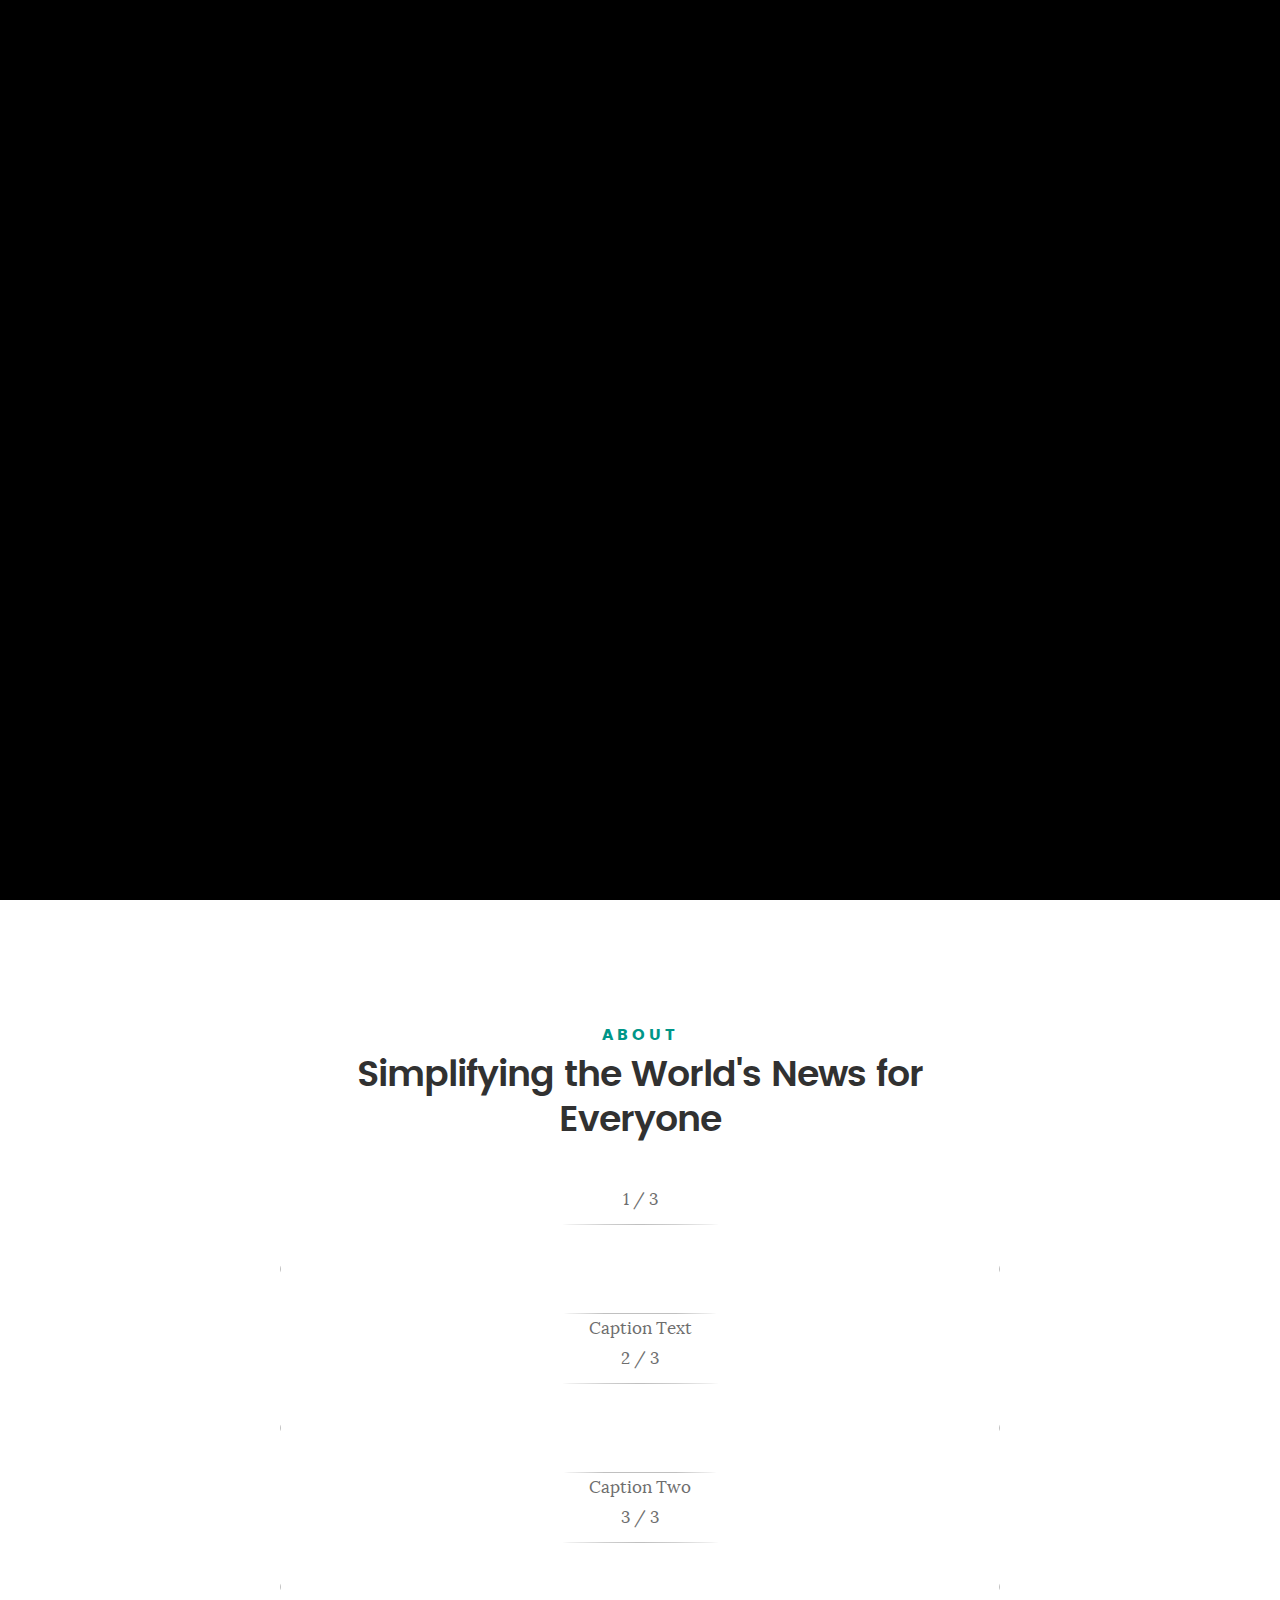
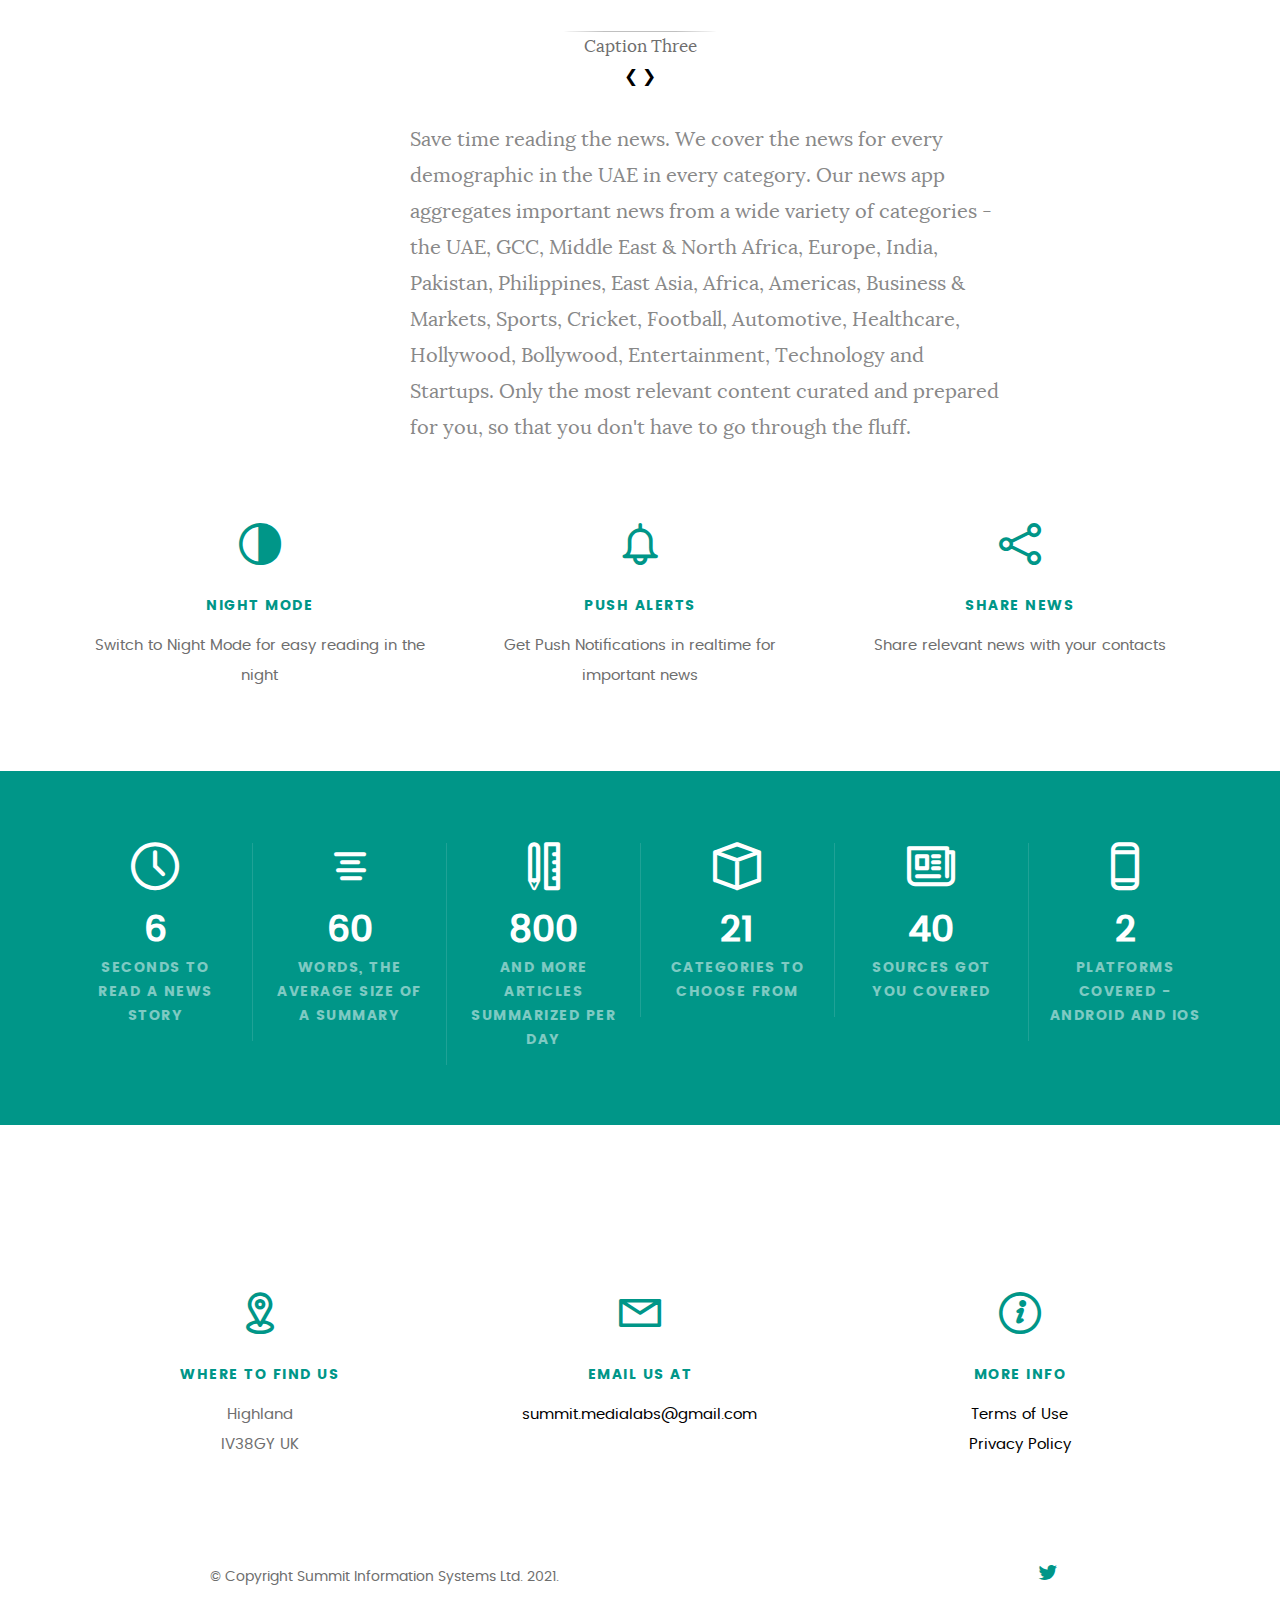
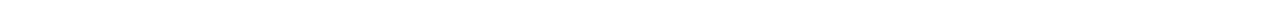
==== commit 06571e5b: "Update index.html" ====
--- a/index.html
+++ b/index.html
@@ -59,6 +59,7 @@
 					<li><a class="smoothscroll"  href="#stats" title="">Stats</a></li>
 					<li><a class="smoothscroll"  href="#contact" title="">Contact</a></li>
 				</ul>
+				 <img src="images/applogo.png" alt="Profile Picture">
 			</nav>
 			
    		</div> <!-- /top-bar -->
@@ -74,7 +75,6 @@
 
    	<div class="intro-content">
    		<div class="row">
-
    			<div class="col-twelve">
 
 	   			<h5>A NEW WAY TO READ THE NEWS</h5>
@@ -158,9 +158,40 @@
    			<h1>Simplifying the World's News for Everyone</h1>
 
    			<div class="intro-info">
-<!-- INSERT PROFILE PICTURE HERE -->
-   				<img src="images/applogo.png" alt="Profile Picture">
-<!-- INSERT ABOUT DESCRIPTION HERE -->
+				<!-- Slideshow container -->
+<div class="slideshow-container">
+
+  <!-- Full-width images with number and caption text -->
+  <div class="mySlides fade">
+    <div class="numbertext">1 / 3</div>
+    <img src="img1.jpg" style="width:100%">
+    <div class="text">Caption Text</div>
+  </div>
+
+  <div class="mySlides fade">
+    <div class="numbertext">2 / 3</div>
+    <img src="img2.jpg" style="width:100%">
+    <div class="text">Caption Two</div>
+  </div>
+
+  <div class="mySlides fade">
+    <div class="numbertext">3 / 3</div>
+    <img src="img3.jpg" style="width:100%">
+    <div class="text">Caption Three</div>
+  </div>
+
+  <!-- Next and previous buttons -->
+  <a class="prev" onclick="plusSlides(-1)">&#10094;</a>
+  <a class="next" onclick="plusSlides(1)">&#10095;</a>
+</div>
+<br>
+
+<!-- The dots/circles -->
+<div style="text-align:center">
+  <span class="dot" onclick="currentSlide(1)"></span>
+  <span class="dot" onclick="currentSlide(2)"></span>
+  <span class="dot" onclick="currentSlide(3)"></span>
+</div>
    				<p class="lead"> Save time reading the news. We cover the news for every demographic in the UAE in every category. Our news app aggregates important news from a wide variety of categories - the UAE, GCC, Middle East & North Africa, Europe, India, Pakistan, Philippines, East Asia, Africa, Americas, Business & Markets, Sports, Cricket, Football, Automotive, Healthcare, Hollywood, Bollywood, Entertainment, Technology and Startups.
 				 Only the most relevant content curated and prepared for you, so that you don't have to go through the fluff.
 				</p>
@@ -332,7 +363,7 @@
 
    			<h5>Where to find us</h5>
 
-   			<p>San Francisco Bay Area<br>94558 US</p>
+   			<p>Highland<br>IV38GY UK</p>
 
    		</div>
 
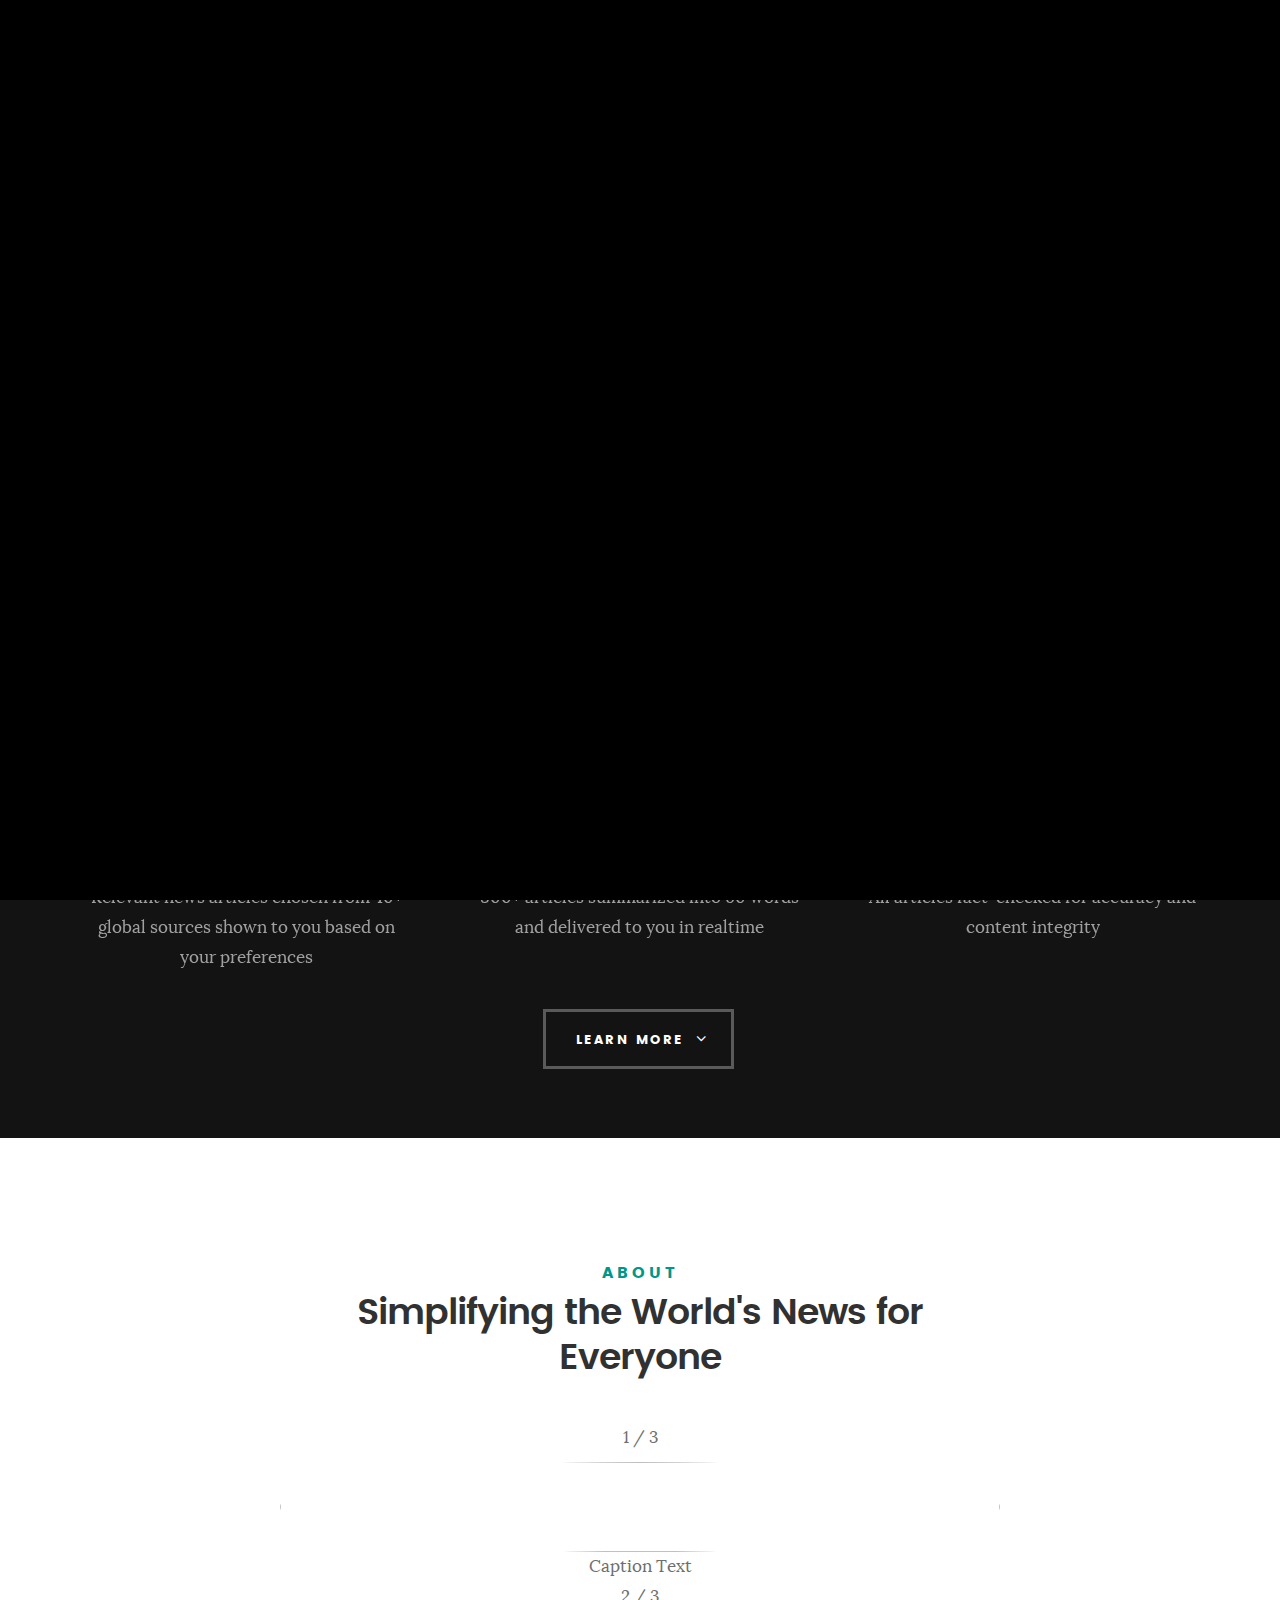
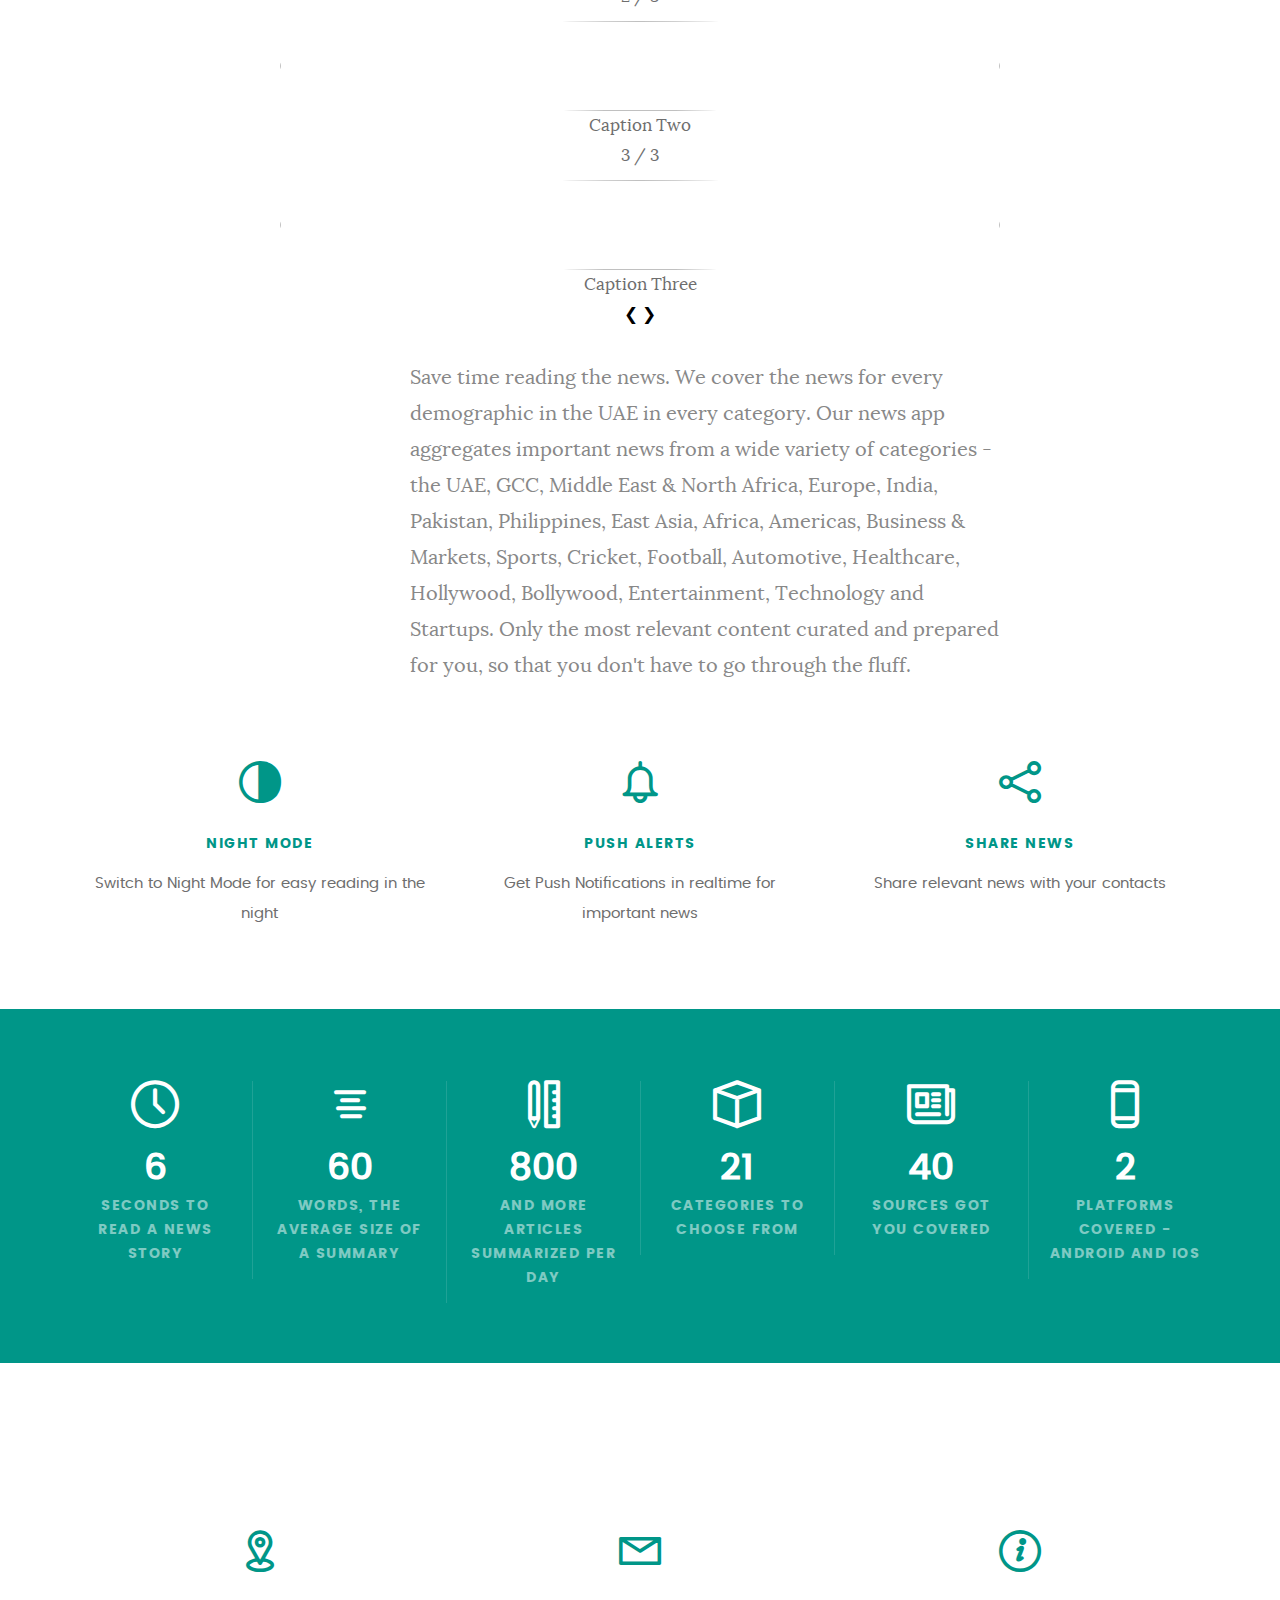
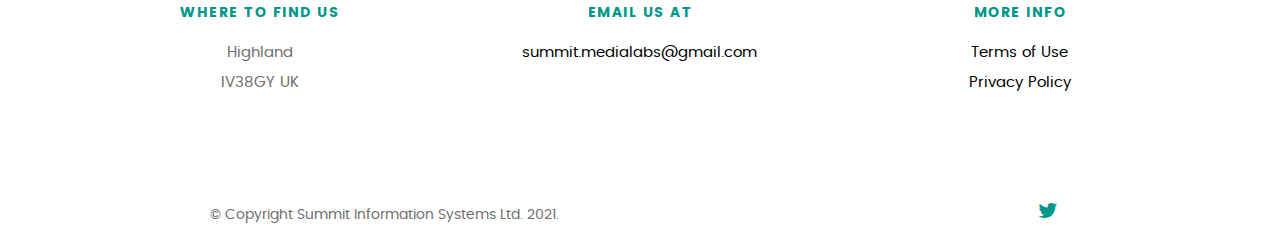
==== commit 167a3d8d: "Update index.html" ====
--- a/index.html
+++ b/index.html
@@ -59,7 +59,6 @@
 					<li><a class="smoothscroll"  href="#stats" title="">Stats</a></li>
 					<li><a class="smoothscroll"  href="#contact" title="">Contact</a></li>
 				</ul>
-				 <img src="images/applogo.png" alt="Profile Picture">
 			</nav>
 			
    		</div> <!-- /top-bar -->
@@ -77,8 +76,8 @@
    		<div class="row">
    			<div class="col-twelve">
 
-	   			<h5>A NEW WAY TO READ THE NEWS</h5>
-	   			<h1>SUMMIT</h1>
+	   			<h1>A NEW WAY TO READ THE NEWS</h1>
+				<img src="images/applogo.png" alt="Profile Picture">
 
 	   			<p class="intro-position">
 	   				<span>RELEVANT</span>
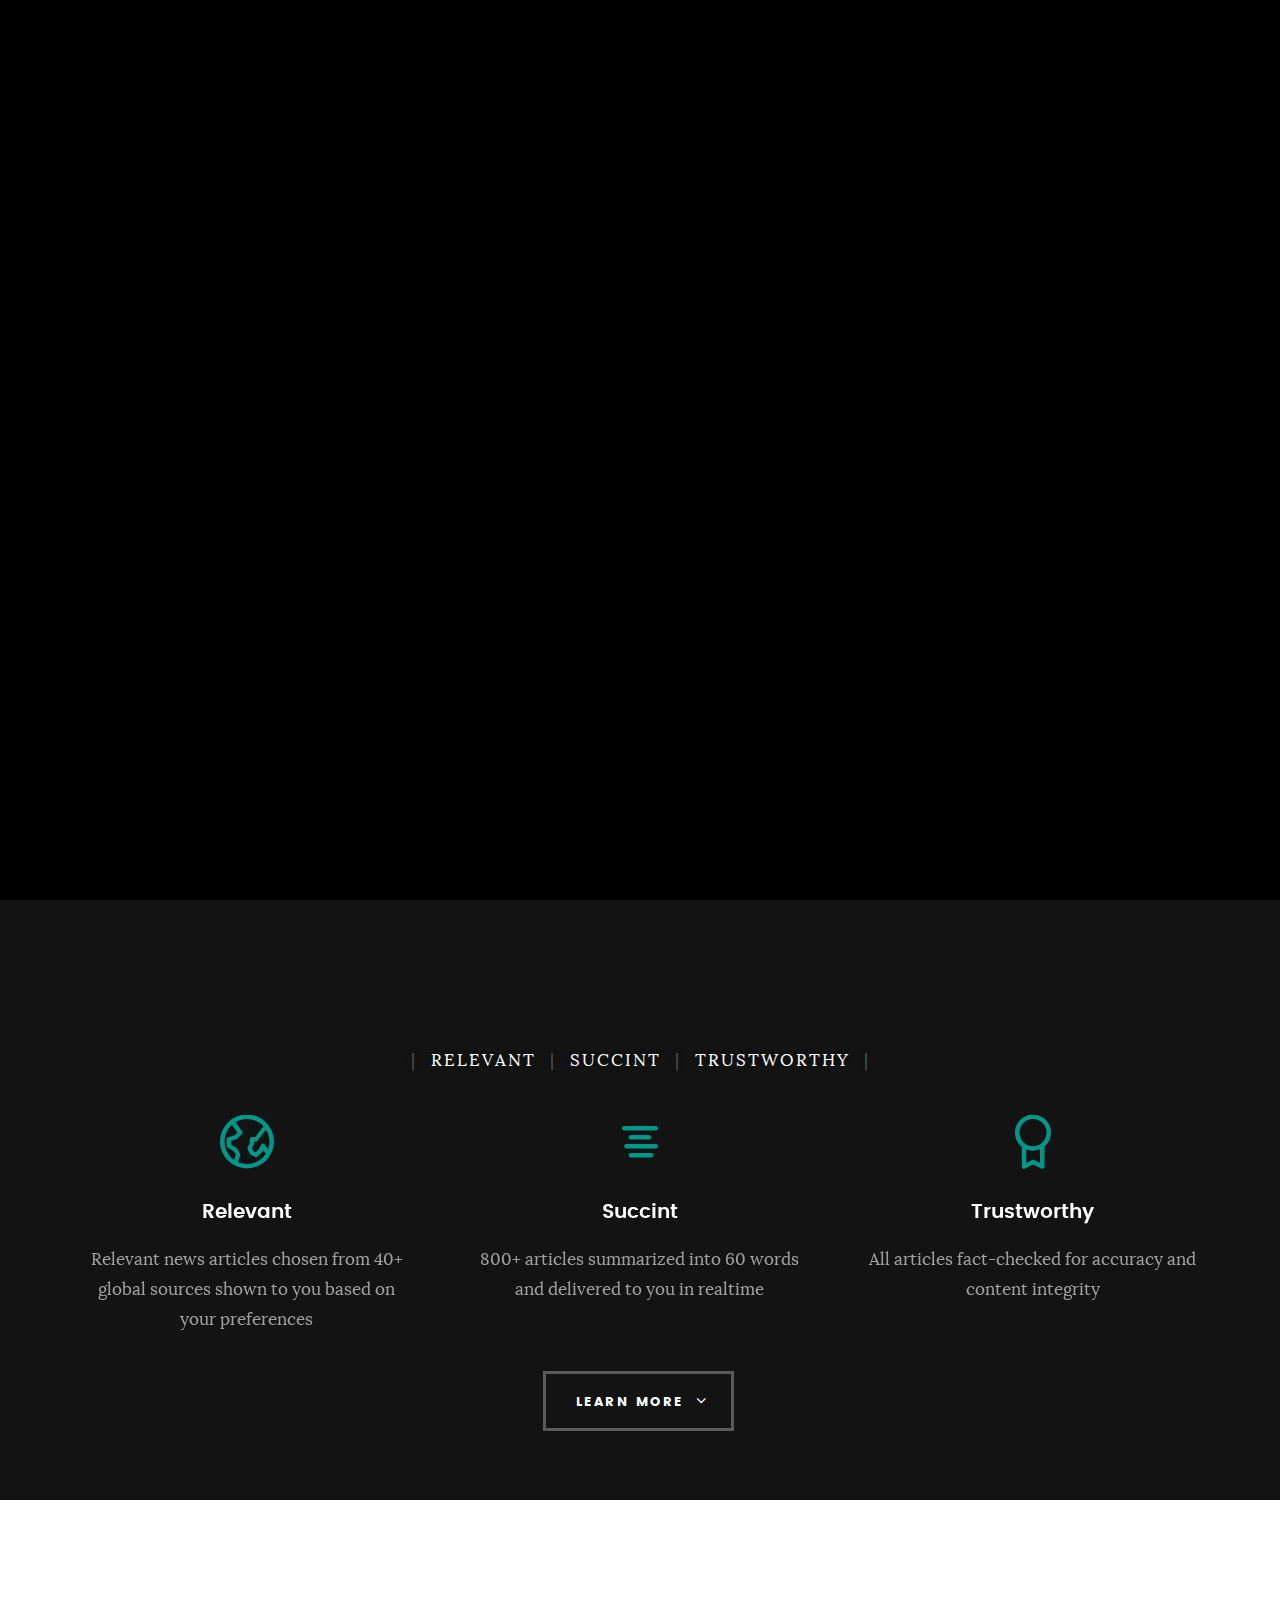
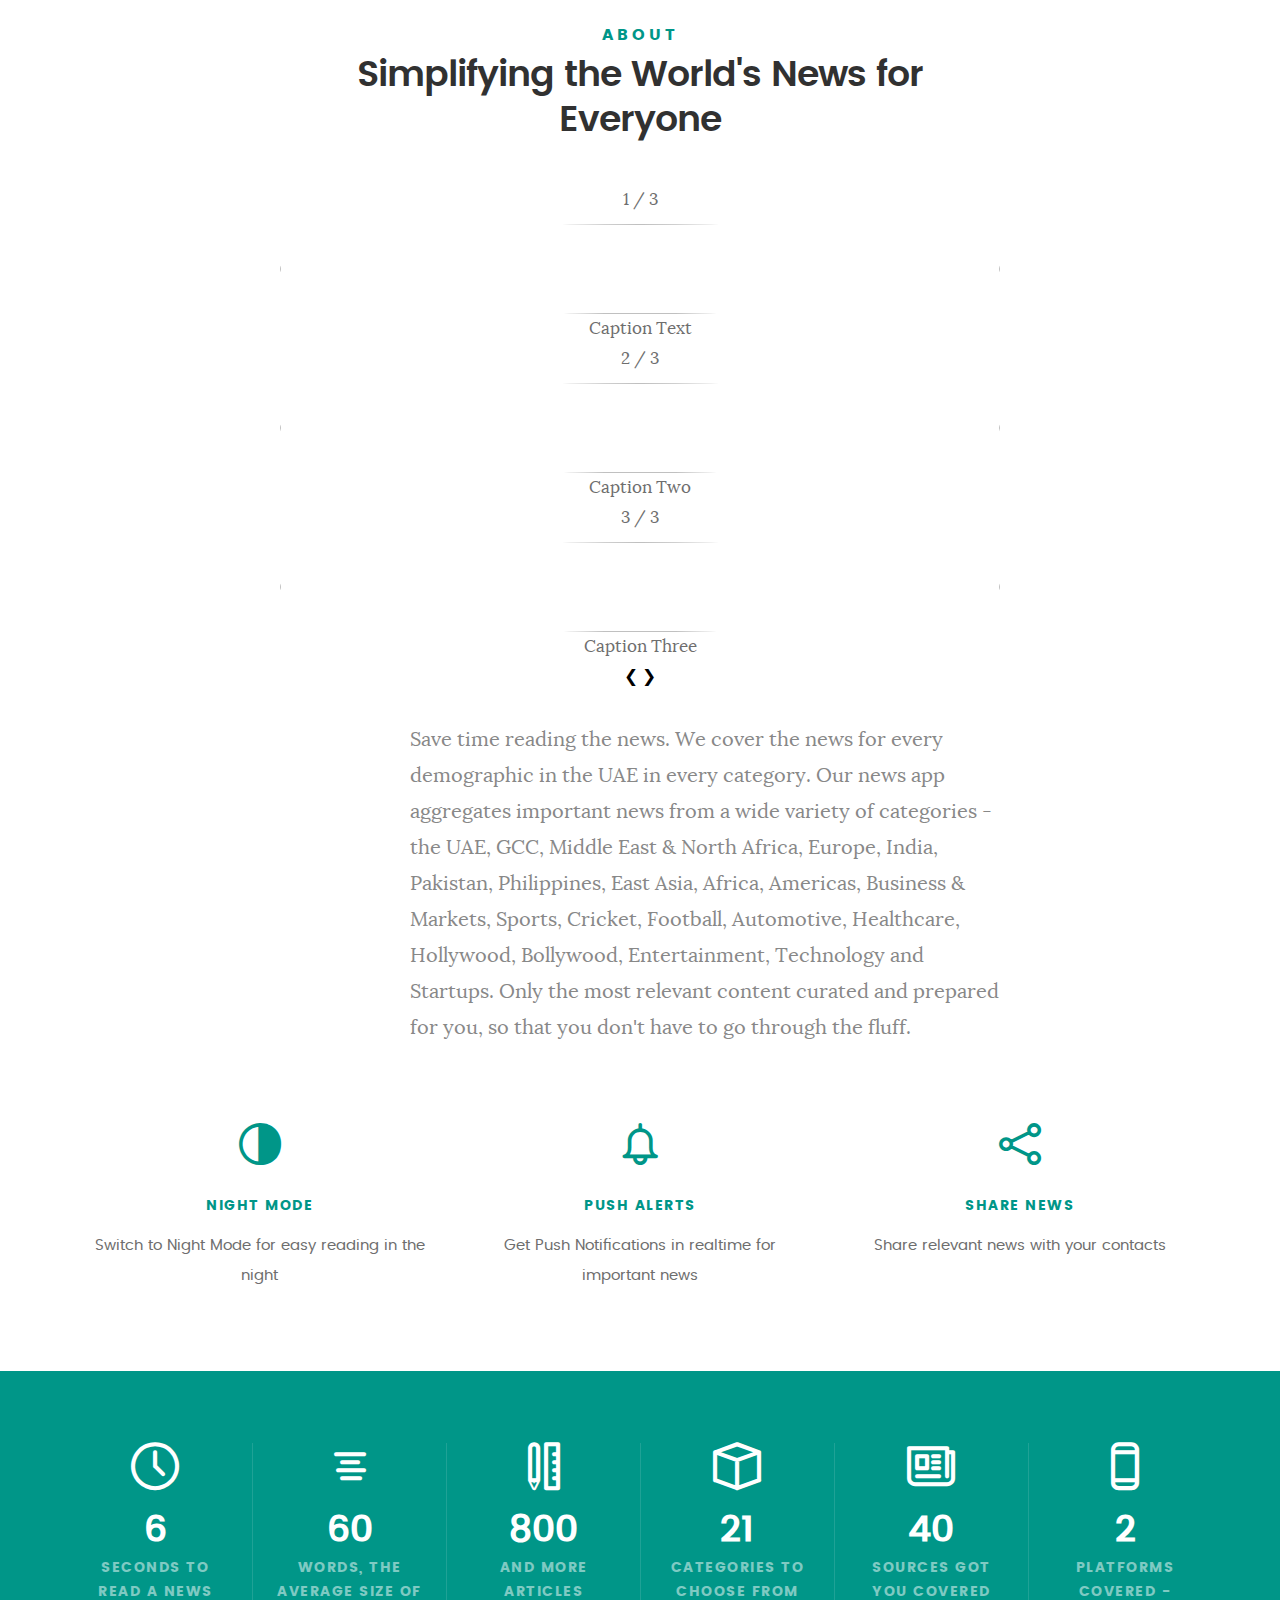
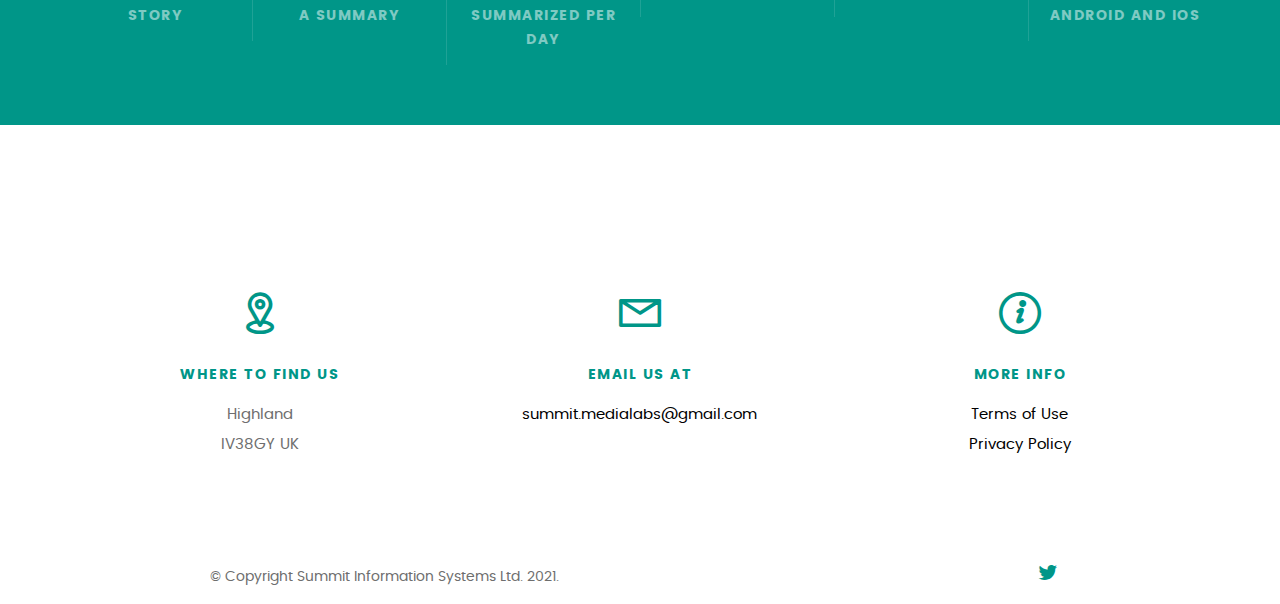
==== commit 79445d3a: "Update index.html" ====
--- a/index.html
+++ b/index.html
@@ -76,7 +76,7 @@
    		<div class="row">
    			<div class="col-twelve">
 
-	   			<h1>A NEW WAY TO READ THE NEWS</h1>
+	   			<h5>A NEW WAY TO READ THE NEWS</h5>
 				<img src="images/applogo.png" alt="Profile Picture">
 
 	   			<p class="intro-position">
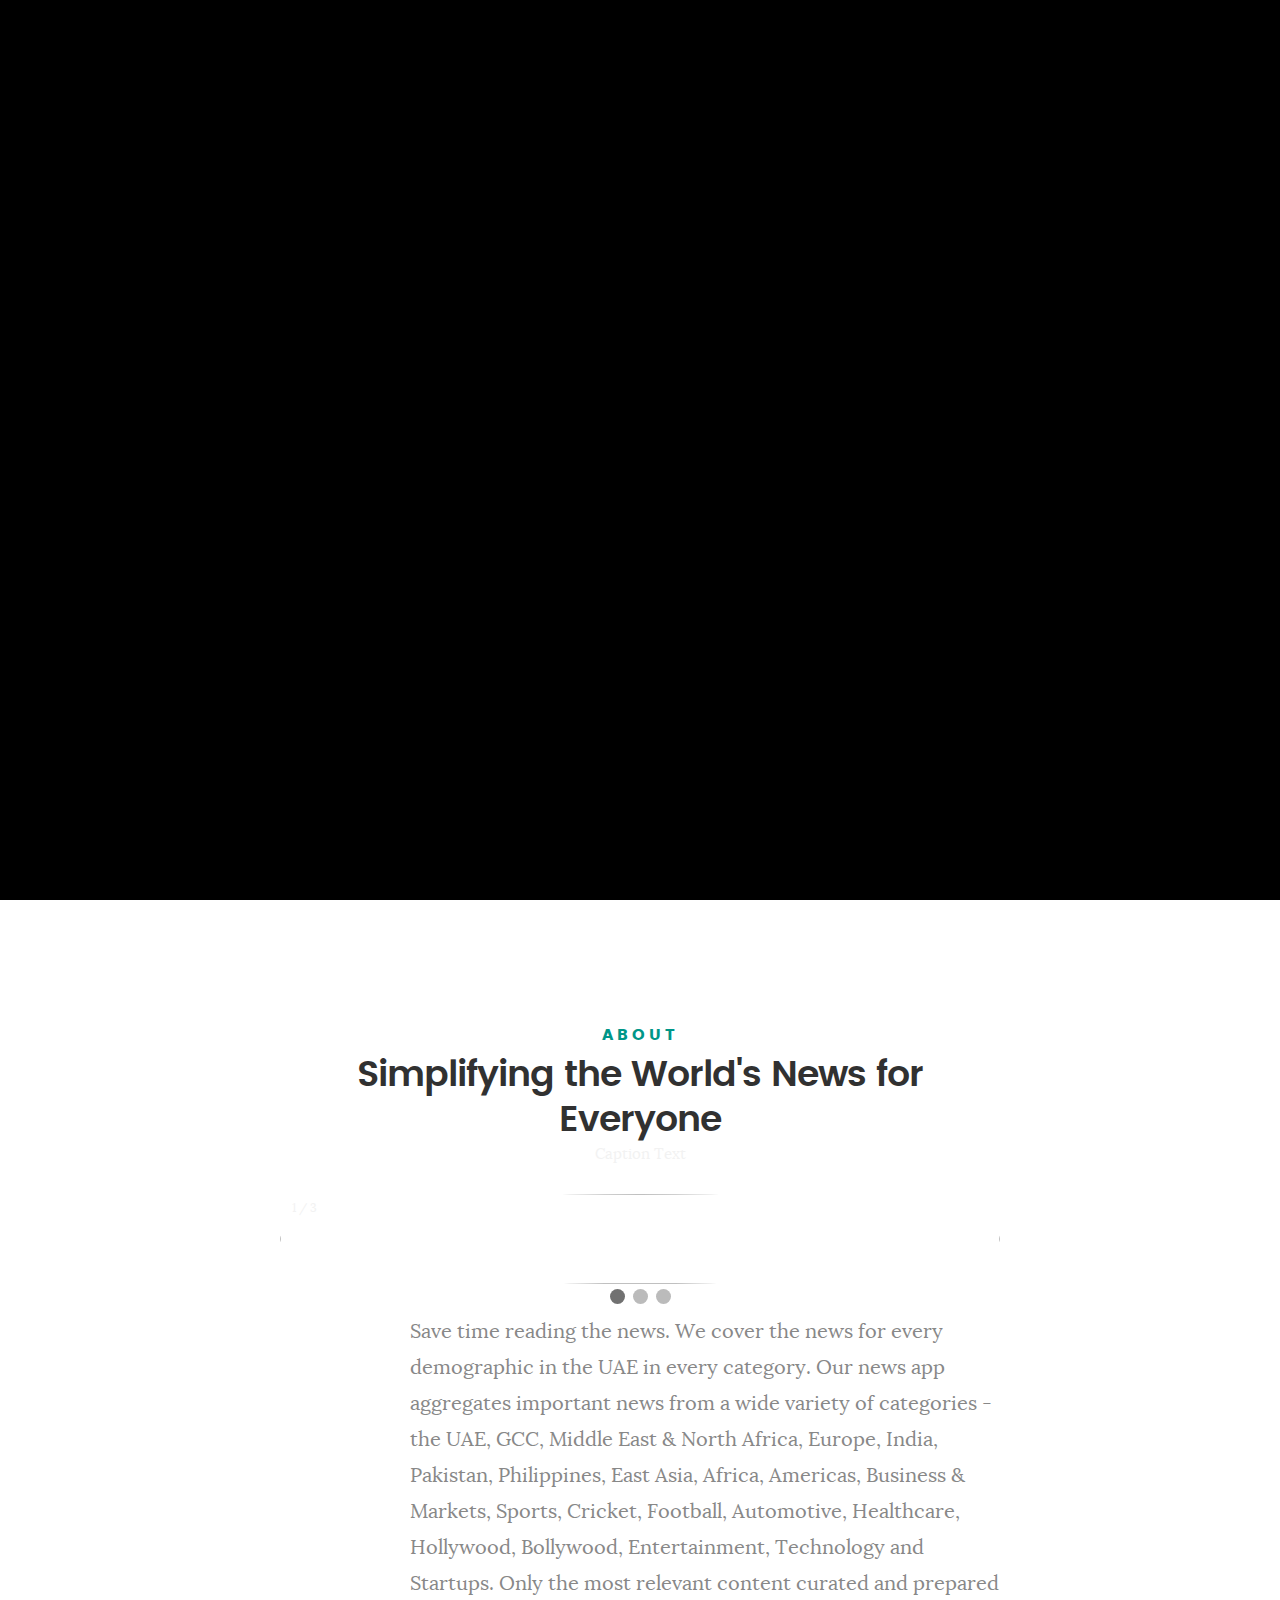
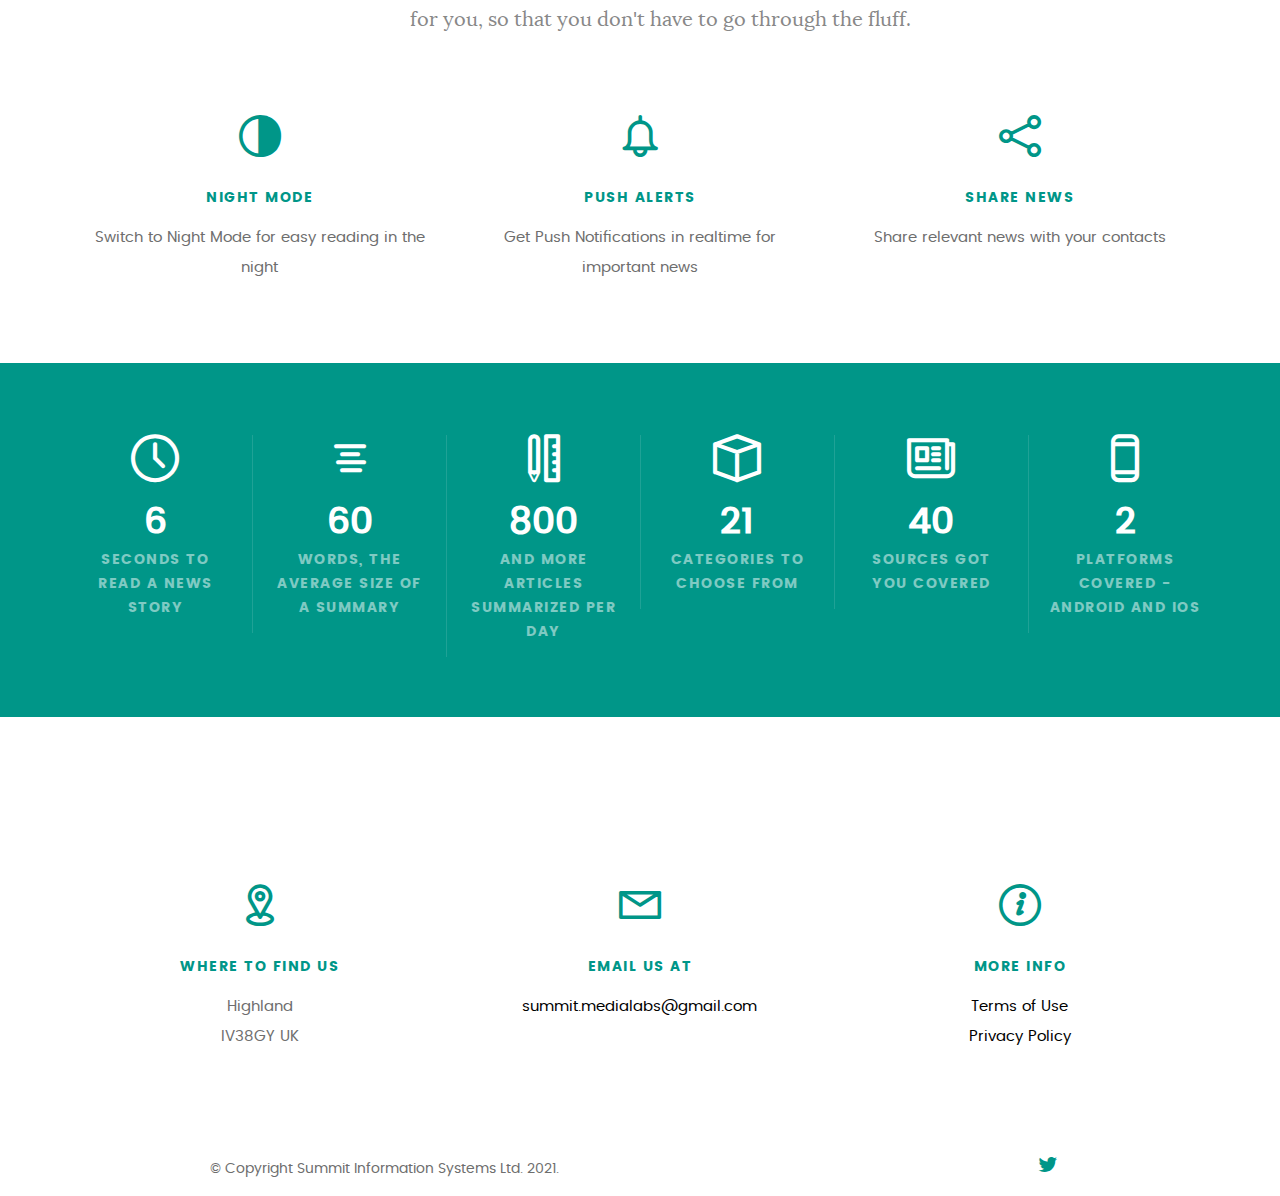
==== commit 2a8f8a2a: "Update index.html" ====
--- a/index.html
+++ b/index.html
@@ -49,8 +49,10 @@
 
    		<div class="top-bar">
    			<a class="menu-toggle" href="#"><span>Menu</span></a>
+			
+			<div class="logo">
 		         <a href="index.html"></a>
-		      </div>		      
+		      	</div>	
 
 		   	<nav id="main-nav-wrap">
 				<ul class="main-navigation">
--- a/css/main.css
+++ b/css/main.css
@@ -1119,8 +1119,8 @@
 	color: transparent;
 	width: 53px;
 	height: 35px;
-/* 	background: url("../images/ABLogo.png") no-repeat center;
-	background-size: 52px 45px; */
+ 	background: url("../images/app_icon_dark.png") no-repeat center;
+	background-size: 52px 45px;
 }
 
 /**
@@ -2596,4 +2596,101 @@
 	background: #000000;
 }
 
+
+
+* {box-sizing:border-box}
+
+/* Slideshow container */
+.slideshow-container {
+  max-width: 1000px;
+  position: relative;
+  margin: auto;
+}
+
+/* Hide the images by default */
+.mySlides {
+  display: none;
+}
+
+/* Next & previous buttons */
+.prev, .next {
+  cursor: pointer;
+  position: absolute;
+  top: 50%;
+  width: auto;
+  margin-top: -22px;
+  padding: 16px;
+  color: white;
+  font-weight: bold;
+  font-size: 18px;
+  transition: 0.6s ease;
+  border-radius: 0 3px 3px 0;
+  user-select: none;
+}
+
+/* Position the "next button" to the right */
+.next {
+  right: 0;
+  border-radius: 3px 0 0 3px;
+}
+
+/* On hover, add a black background color with a little bit see-through */
+.prev:hover, .next:hover {
+  background-color: rgba(0,0,0,0.8);
+}
+
+/* Caption text */
+.text {
+  color: #f2f2f2;
+  font-size: 15px;
+  padding: 8px 12px;
+  position: absolute;
+  bottom: 8px;
+  width: 100%;
+  text-align: center;
+}
+
+/* Number text (1/3 etc) */
+.numbertext {
+  color: #f2f2f2;
+  font-size: 12px;
+  padding: 8px 12px;
+  position: absolute;
+  top: 0;
+}
+
+/* The dots/bullets/indicators */
+.dot {
+  cursor: pointer;
+  height: 15px;
+  width: 15px;
+  margin: 0 2px;
+  background-color: #bbb;
+  border-radius: 50%;
+  display: inline-block;
+  transition: background-color 0.6s ease;
+}
+
+.active, .dot:hover {
+  background-color: #717171;
+}
+
+/* Fading animation */
+.fade {
+  -webkit-animation-name: fade;
+  -webkit-animation-duration: 1.5s;
+  animation-name: fade;
+  animation-duration: 1.5s;
+}
+
+@-webkit-keyframes fade {
+  from {opacity: .4}
+  to {opacity: 1}
+}
+
+@keyframes fade {
+  from {opacity: .4}
+  to {opacity: 1}
+}
+
 /*# sourceMappingURL=main.css.map */
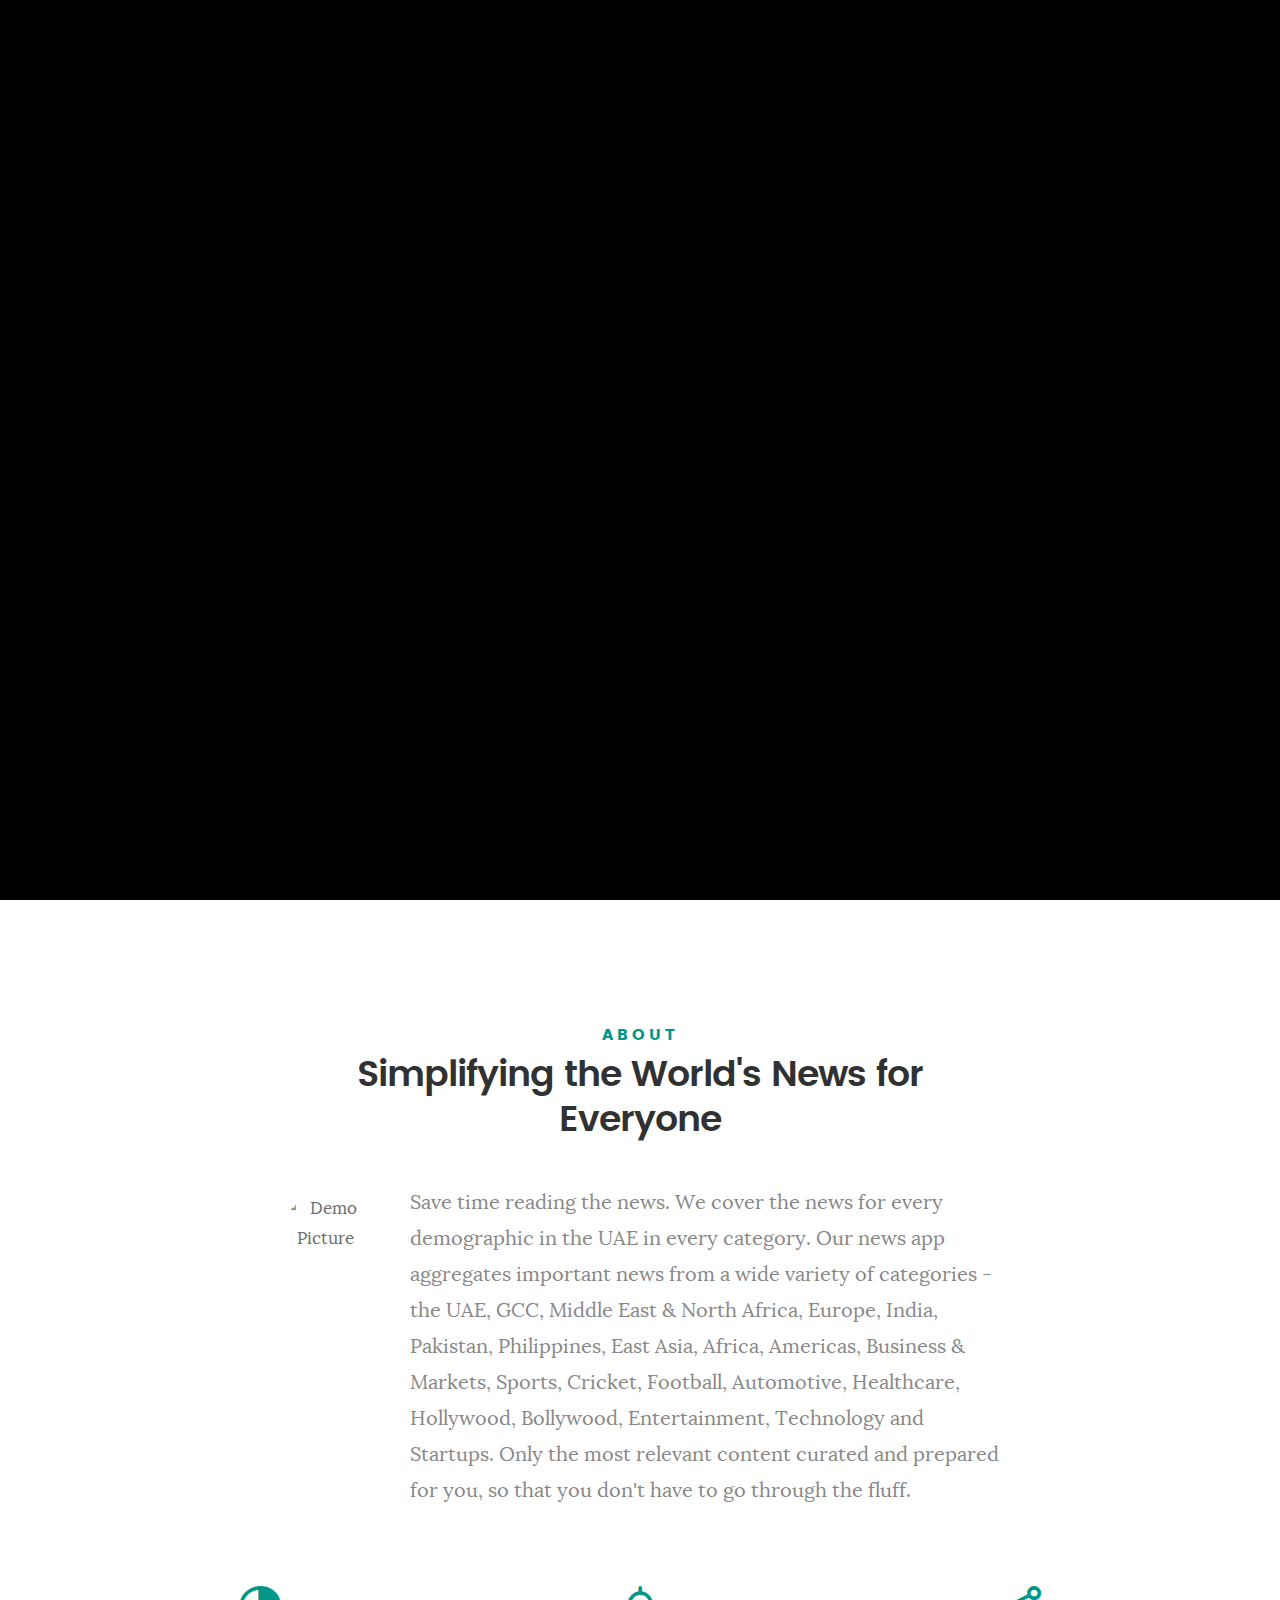
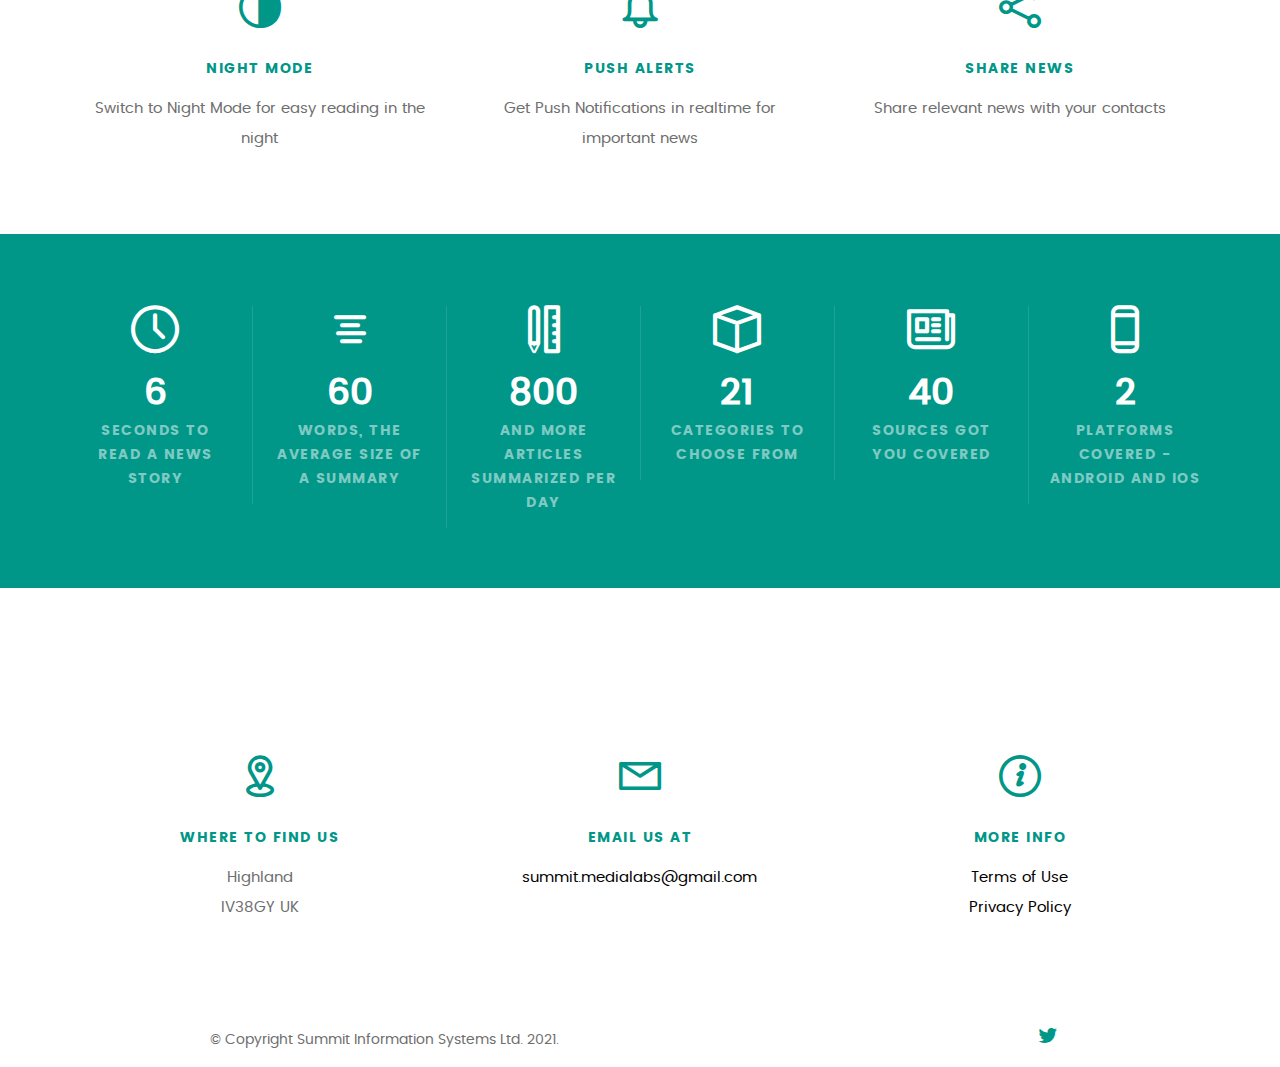
==== commit c4391b64: "Update index.html" ====
--- a/index.html
+++ b/index.html
@@ -78,13 +78,14 @@
    		<div class="row">
    			<div class="col-twelve">
 
-	   			<h5>A NEW WAY TO READ THE NEWS</h5>
+<!-- 	   			<h5>A NEW WAY TO READ THE NEWS</h5> -->
 				<img src="images/applogo.png" alt="Profile Picture">
 
 	   			<p class="intro-position">
-	   				<span>RELEVANT</span>
+<!-- 	   				<span>RELEVANT</span>
 					   <span>SUCCINT</span>
-	   				<span>TRUSTWORTHY</span> 
+	   				<span>TRUSTWORTHY</span>  -->
+					<span>A NEW WAY TO READ THE NEWS</span>
 	   			</p>
 				
 	<div class="row section-intro">
@@ -159,40 +160,8 @@
    			<h1>Simplifying the World's News for Everyone</h1>
 
    			<div class="intro-info">
-				<!-- Slideshow container -->
-<div class="slideshow-container">
-
-  <!-- Full-width images with number and caption text -->
-  <div class="mySlides fade">
-    <div class="numbertext">1 / 3</div>
-    <img src="img1.jpg" style="width:100%">
-    <div class="text">Caption Text</div>
-  </div>
-
-  <div class="mySlides fade">
-    <div class="numbertext">2 / 3</div>
-    <img src="img2.jpg" style="width:100%">
-    <div class="text">Caption Two</div>
-  </div>
-
-  <div class="mySlides fade">
-    <div class="numbertext">3 / 3</div>
-    <img src="img3.jpg" style="width:100%">
-    <div class="text">Caption Three</div>
-  </div>
-
-  <!-- Next and previous buttons -->
-  <a class="prev" onclick="plusSlides(-1)">&#10094;</a>
-  <a class="next" onclick="plusSlides(1)">&#10095;</a>
-</div>
-<br>
-
-<!-- The dots/circles -->
-<div style="text-align:center">
-  <span class="dot" onclick="currentSlide(1)"></span>
-  <span class="dot" onclick="currentSlide(2)"></span>
-  <span class="dot" onclick="currentSlide(3)"></span>
-</div>
+				<img src="images/working_gif.GIF" alt="Demo Picture">
+
    				<p class="lead"> Save time reading the news. We cover the news for every demographic in the UAE in every category. Our news app aggregates important news from a wide variety of categories - the UAE, GCC, Middle East & North Africa, Europe, India, Pakistan, Philippines, East Asia, Africa, Americas, Business & Markets, Sports, Cricket, Football, Automotive, Healthcare, Hollywood, Bollywood, Entertainment, Technology and Startups.
 				 Only the most relevant content curated and prepared for you, so that you don't have to go through the fluff.
 				</p>
--- a/css/main.css
+++ b/css/main.css
@@ -1104,9 +1104,9 @@
 }
 header .logo {
 	float: left;
-	margin-left: 20px;
-	margin-right: 50px;
-	margin-top: 25px;
+	margin-left: 0px;
+	margin-right: 0px;
+	margin-top: 15px;
 	position: relative;
 }
 header .logo a {
@@ -1230,7 +1230,7 @@
 /* dropdown nav */
 .main-navigation {
 	background: #000000;
-	padding: 24px 30px 42px;
+	padding: 20px 20px 20px;
 	margin: 0;
 	width: 100%;
 	height: auto;
@@ -2595,102 +2595,3 @@
 #go-top a:hover {
 	background: #000000;
 }
-
-
-
-* {box-sizing:border-box}
-
-/* Slideshow container */
-.slideshow-container {
-  max-width: 1000px;
-  position: relative;
-  margin: auto;
-}
-
-/* Hide the images by default */
-.mySlides {
-  display: none;
-}
-
-/* Next & previous buttons */
-.prev, .next {
-  cursor: pointer;
-  position: absolute;
-  top: 50%;
-  width: auto;
-  margin-top: -22px;
-  padding: 16px;
-  color: white;
-  font-weight: bold;
-  font-size: 18px;
-  transition: 0.6s ease;
-  border-radius: 0 3px 3px 0;
-  user-select: none;
-}
-
-/* Position the "next button" to the right */
-.next {
-  right: 0;
-  border-radius: 3px 0 0 3px;
-}
-
-/* On hover, add a black background color with a little bit see-through */
-.prev:hover, .next:hover {
-  background-color: rgba(0,0,0,0.8);
-}
-
-/* Caption text */
-.text {
-  color: #f2f2f2;
-  font-size: 15px;
-  padding: 8px 12px;
-  position: absolute;
-  bottom: 8px;
-  width: 100%;
-  text-align: center;
-}
-
-/* Number text (1/3 etc) */
-.numbertext {
-  color: #f2f2f2;
-  font-size: 12px;
-  padding: 8px 12px;
-  position: absolute;
-  top: 0;
-}
-
-/* The dots/bullets/indicators */
-.dot {
-  cursor: pointer;
-  height: 15px;
-  width: 15px;
-  margin: 0 2px;
-  background-color: #bbb;
-  border-radius: 50%;
-  display: inline-block;
-  transition: background-color 0.6s ease;
-}
-
-.active, .dot:hover {
-  background-color: #717171;
-}
-
-/* Fading animation */
-.fade {
-  -webkit-animation-name: fade;
-  -webkit-animation-duration: 1.5s;
-  animation-name: fade;
-  animation-duration: 1.5s;
-}
-
-@-webkit-keyframes fade {
-  from {opacity: .4}
-  to {opacity: 1}
-}
-
-@keyframes fade {
-  from {opacity: .4}
-  to {opacity: 1}
-}
-
-/*# sourceMappingURL=main.css.map */
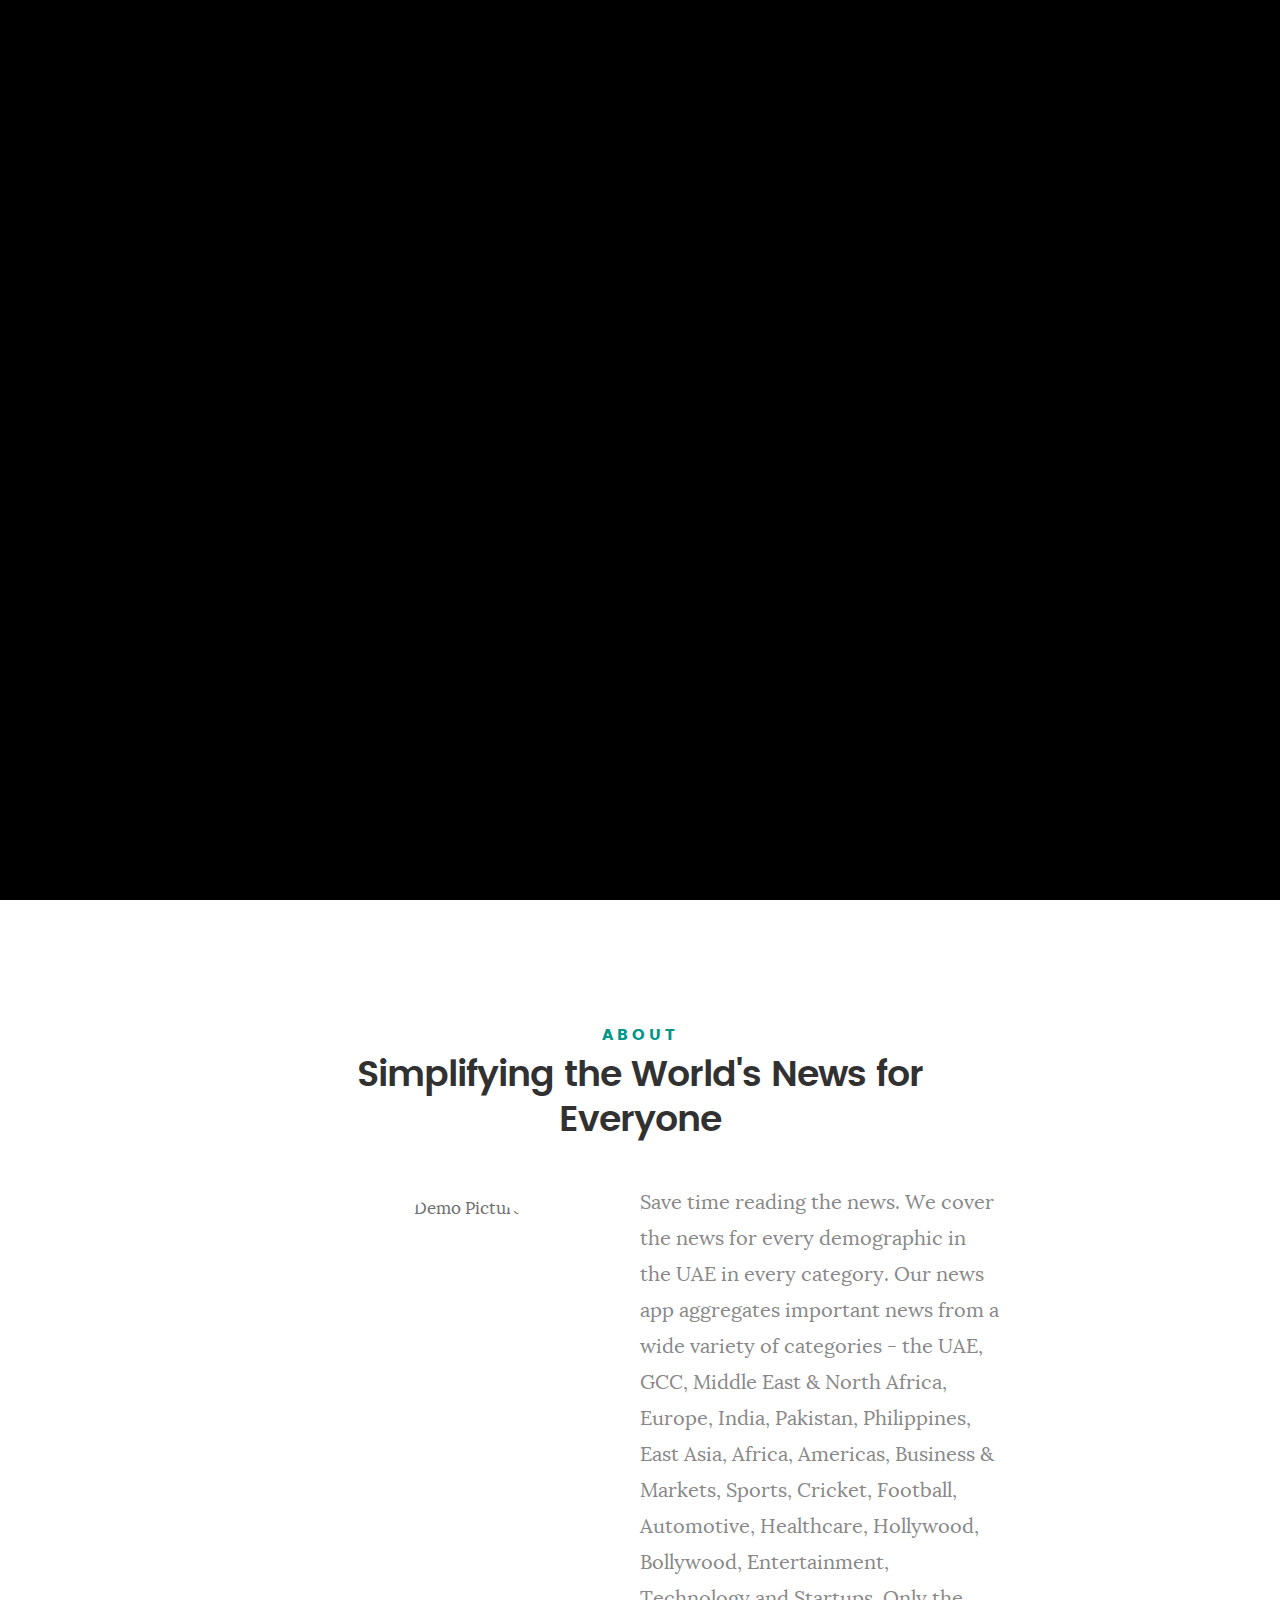
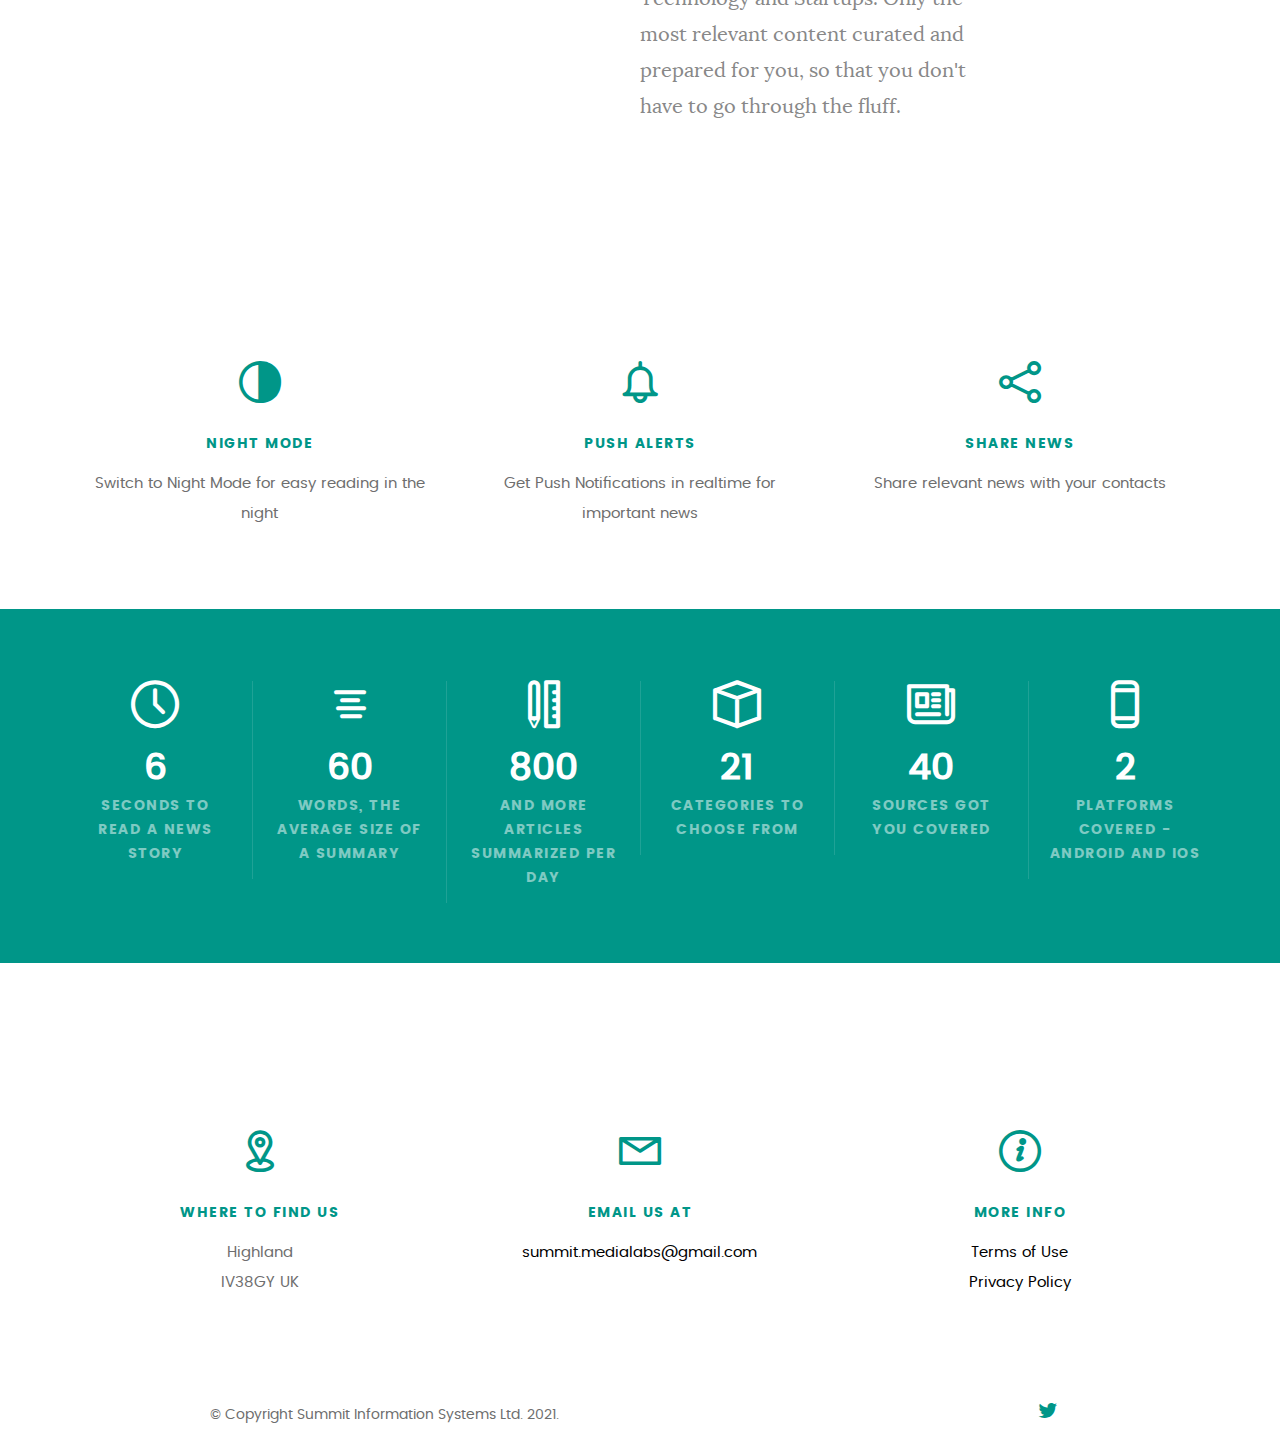
==== commit 4c4586ea: "Update index.html" ====
--- a/index.html
+++ b/index.html
@@ -37,7 +37,11 @@
 	<meta name="theme-color" content="#ffffff">
 
 	<link rel="shortcut icon" type="image/x-icon" href="favicon_package_v0.16/favicon.ico">
-	<link rel="stylesheet" href="path/to/font-awesome/css/font-awesome.min.css">	
+	<link rel="stylesheet" href="path/to/font-awesome/css/font-awesome.min.css">
+	<script>
+    		!function(t,e){var o,n,p,r;e.__SV||(window.posthog=e,e._i=[],e.init=function(i,s,a){function g(t,e){var o=e.split(".");2==o.length&&(t=t[o[0]],e=o[1]),t[e]=function(){t.push([e].concat(Array.prototype.slice.call(arguments,0)))}}(p=t.createElement("script")).type="text/javascript",p.async=!0,p.src=s.api_host+"/static/array.js",(r=t.getElementsByTagName("script")[0]).parentNode.insertBefore(p,r);var u=e;for(void 0!==a?u=e[a]=[]:a="posthog",u.people=u.people||[],u.toString=function(t){var e="posthog";return"posthog"!==a&&(e+="."+a),t||(e+=" (stub)"),e},u.people.toString=function(){return u.toString(1)+".people (stub)"},o="capture identify alias people.set people.set_once set_config register register_once unregister opt_out_capturing has_opted_out_capturing opt_in_capturing reset isFeatureEnabled onFeatureFlags".split(" "),n=0;n<o.length;n++)g(u,o[n]);e._i.push([i,s,a])},e.__SV=1)}(document,window.posthog||[]);
+    		posthog.init('phc_IXZxW233JQy95BNsVsQhLO5dyp0mKquQhIuN93OZ6sS',{api_host:'https://app.posthog.com'})
+	</script>
 </head>
 
 <body id="top">
--- a/css/main.css
+++ b/css/main.css
@@ -1504,8 +1504,8 @@
 	margin-left: -30px;
 }
 .intro-info img {
-	height: 9rem;
-	width: 9rem;
+	height: 720px;
+	width: 360px;
 	border-radius: 50%;
 	margin: .9rem 0 0 0;
 	float: left;
